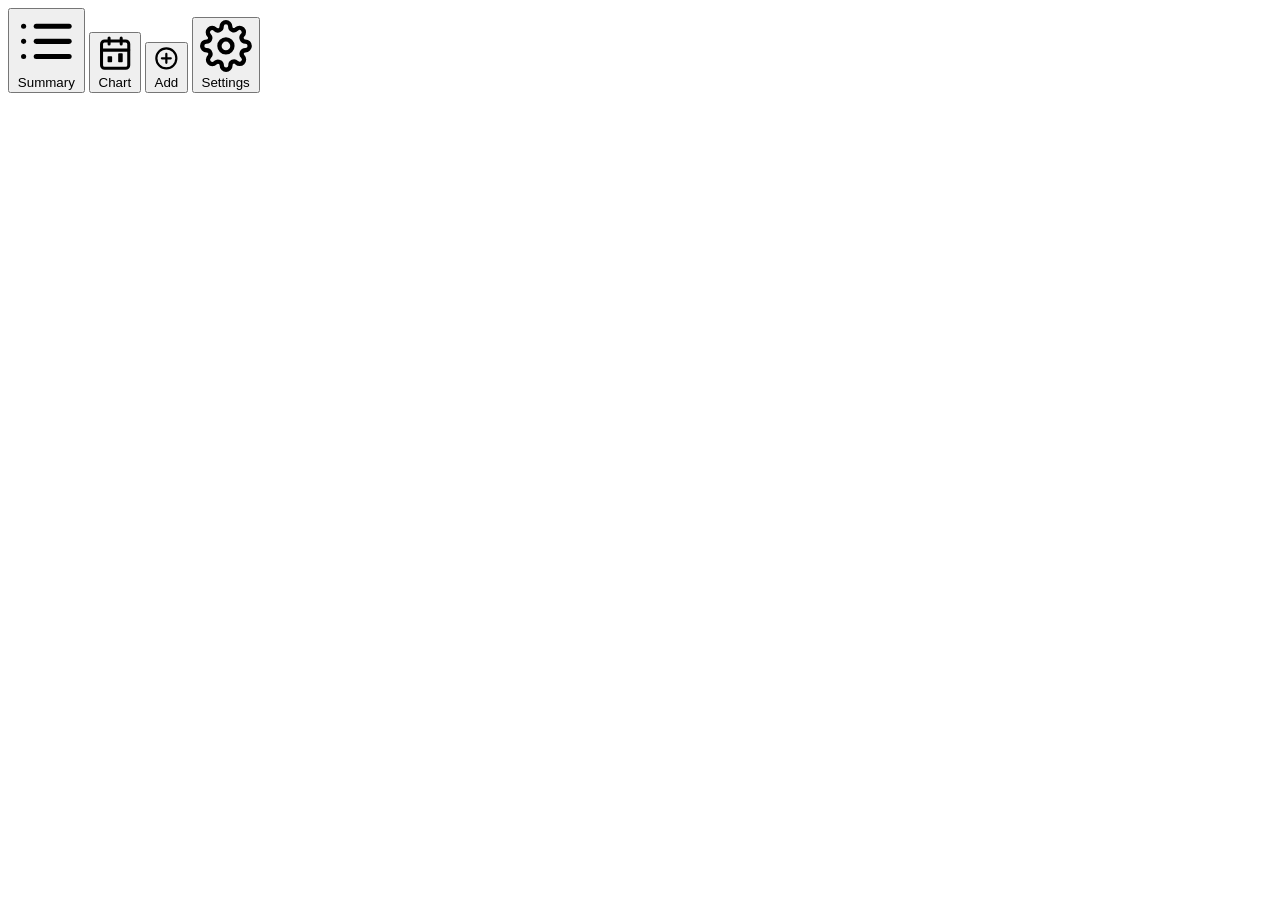
==== index.html @ 411b37f1 "Add files via upload" ====
<!DOCTYPE html>
<html lang="en">
<head>
  <meta charset="UTF-8" />
  <meta name="viewport" content="width=device-width, initial-scale=1.0, viewport-fit=cover" />
  <meta name="theme-color" content="#0f172a" />
  <meta name="apple-mobile-web-app-capable" content="yes" />
  <meta name="apple-mobile-web-app-status-bar-style" content="black-translucent" />
  <meta name="apple-mobile-web-app-title" content="Habits" />
  <title>Habit Tracker</title>
  <link rel="manifest" href="manifest.json" />
  <link rel="apple-touch-icon" href="../icons/habit.svg" />
  <link rel="preconnect" href="https://fonts.googleapis.com" />
  <link rel="preconnect" href="https://fonts.gstatic.com" crossorigin />
  <link href="https://fonts.googleapis.com/css2?family=Inter:wght@400;500;600;700&display=swap" rel="stylesheet" />
  <link rel="stylesheet" href="styles.css" />
</head>
<body>
  <div id="app" aria-live="polite"></div>

  <nav id="bottom-nav" aria-label="Main navigation">
    <button class="nav-btn active" data-view="summary" aria-label="Summary">
      <svg viewBox="0 0 24 24" fill="none" stroke="currentColor" stroke-width="2" stroke-linecap="round" stroke-linejoin="round">
        <line x1="8" y1="6" x2="21" y2="6"/>
        <line x1="8" y1="12" x2="21" y2="12"/>
        <line x1="8" y1="18" x2="21" y2="18"/>
        <line x1="3" y1="6" x2="3.01" y2="6"/>
        <line x1="3" y1="12" x2="3.01" y2="12"/>
        <line x1="3" y1="18" x2="3.01" y2="18"/>
      </svg>
      <span>Summary</span>
    </button>
    <button class="nav-btn" data-view="chart" aria-label="Chart">
      <svg viewBox="0 0 24 24" fill="none" stroke="currentColor" stroke-width="2" stroke-linecap="round" stroke-linejoin="round">
        <rect x="3" y="4" width="18" height="18" rx="2" ry="2"/>
        <line x1="16" y1="2" x2="16" y2="6"/>
        <line x1="8" y1="2" x2="8" y2="6"/>
        <line x1="3" y1="10" x2="21" y2="10"/>
        <rect x="7" y="14" width="3" height="4" rx="0.5" fill="currentColor" stroke="none"/>
        <rect x="14" y="12" width="3" height="6" rx="0.5" fill="currentColor" stroke="none"/>
      </svg>
      <span>Chart</span>
    </button>
    <button class="nav-btn" data-view="add" aria-label="Add Habit">
      <svg viewBox="0 0 24 24" fill="none" stroke="currentColor" stroke-width="2" stroke-linecap="round" stroke-linejoin="round">
        <circle cx="12" cy="12" r="9"/>
        <line x1="12" y1="8" x2="12" y2="16"/>
        <line x1="8" y1="12" x2="16" y2="12"/>
      </svg>
      <span>Add</span>
    </button>
    <button class="nav-btn" data-view="settings" aria-label="Settings">
      <svg viewBox="0 0 24 24" fill="none" stroke="currentColor" stroke-width="2" stroke-linecap="round" stroke-linejoin="round">
        <circle cx="12" cy="12" r="3"/>
        <path d="M19.4 15a1.65 1.65 0 0 0 .33 1.82l.06.06a2 2 0 0 1-2.83 2.83l-.06-.06a1.65 1.65 0 0 0-1.82-.33 1.65 1.65 0 0 0-1 1.51V21a2 2 0 0 1-4 0v-.09A1.65 1.65 0 0 0 9 19.4a1.65 1.65 0 0 0-1.82.33l-.06.06a2 2 0 0 1-2.83-2.83l.06-.06A1.65 1.65 0 0 0 4.68 15a1.65 1.65 0 0 0-1.51-1H3a2 2 0 0 1 0-4h.09A1.65 1.65 0 0 0 4.6 9a1.65 1.65 0 0 0-.33-1.82l-.06-.06a2 2 0 0 1 2.83-2.83l.06.06A1.65 1.65 0 0 0 9 4.68a1.65 1.65 0 0 0 1-1.51V3a2 2 0 0 1 4 0v.09a1.65 1.65 0 0 0 1 1.51 1.65 1.65 0 0 0 1.82-.33l.06-.06a2 2 0 0 1 2.83 2.83l-.06.06A1.65 1.65 0 0 0 19.4 9a1.65 1.65 0 0 0 1.51 1H21a2 2 0 0 1 0 4h-.09a1.65 1.65 0 0 0-1.51 1z"/>
      </svg>
      <span>Settings</span>
    </button>
  </nav>

  <div id="toast" role="status" aria-live="polite"></div>

  <script src="app.js" defer></script>
</body>
</html>
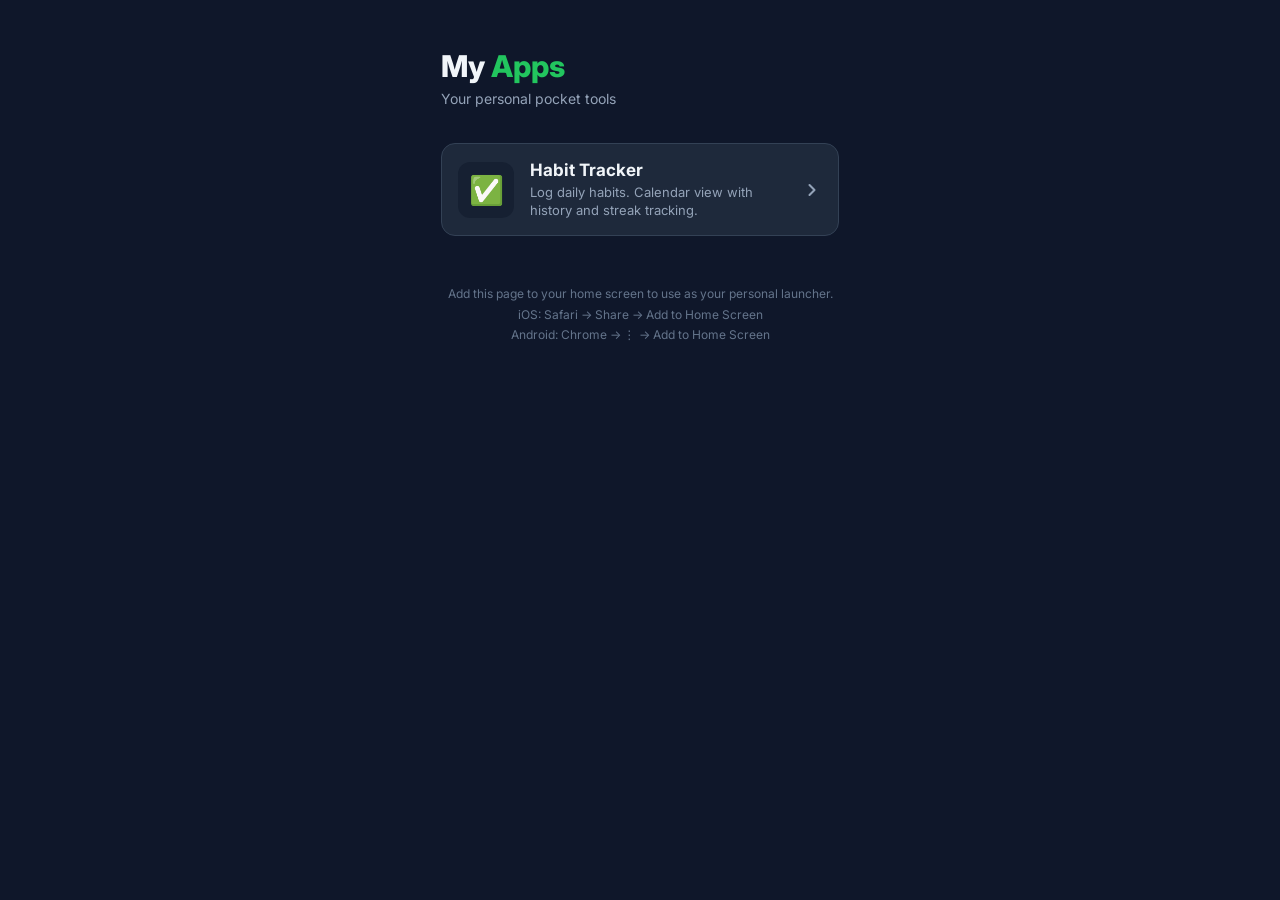
==== commit 69f4ae74: "Add files via upload" ====
--- a/index.html
+++ b/index.html
@@ -6,60 +6,67 @@
   <meta name="theme-color" content="#0f172a" />
   <meta name="apple-mobile-web-app-capable" content="yes" />
   <meta name="apple-mobile-web-app-status-bar-style" content="black-translucent" />
-  <meta name="apple-mobile-web-app-title" content="Habits" />
-  <title>Habit Tracker</title>
+  <meta name="apple-mobile-web-app-title" content="My Apps" />
+  <title>My Apps</title>
   <link rel="manifest" href="manifest.json" />
-  <link rel="apple-touch-icon" href="../icons/habit.svg" />
   <link rel="preconnect" href="https://fonts.googleapis.com" />
   <link rel="preconnect" href="https://fonts.gstatic.com" crossorigin />
-  <link href="https://fonts.googleapis.com/css2?family=Inter:wght@400;500;600;700&display=swap" rel="stylesheet" />
-  <link rel="stylesheet" href="styles.css" />
+  <link href="https://fonts.googleapis.com/css2?family=Inter:wght@400;500;600;700;800&display=swap" rel="stylesheet" />
+  <style>
+    *, *::before, *::after { box-sizing: border-box; margin: 0; padding: 0; }
+    html, body {
+      background: #0f172a; color: #f1f5f9;
+      font-family: 'Inter', system-ui, sans-serif;
+      -webkit-font-smoothing: antialiased; min-height: 100%;
+    }
+    .wrap { max-width: 430px; margin: 0 auto; padding: 48px 16px 64px; }
+    h1 { font-size: 30px; font-weight: 800; }
+    h1 span { color: #22c55e; }
+    .sub { font-size: 14px; color: #94a3b8; margin-top: 6px; margin-bottom: 36px; }
+    .app-card {
+      display: flex; align-items: center; gap: 16px;
+      background: #1e293b; border: 1px solid #334155;
+      border-radius: 14px; padding: 16px;
+      text-decoration: none; color: inherit;
+      -webkit-tap-highlight-color: transparent;
+      transition: border-color .15s, transform .1s;
+      margin-bottom: 12px;
+    }
+    .app-card:active { transform: scale(.98); border-color: #22c55e; }
+    .app-icon {
+      width: 56px; height: 56px; border-radius: 12px;
+      background: #162032; display: flex; align-items: center;
+      justify-content: center; font-size: 28px; flex-shrink: 0;
+    }
+    .app-info { flex: 1; min-width: 0; }
+    .app-name { font-size: 17px; font-weight: 700; }
+    .app-desc { font-size: 13px; color: #94a3b8; margin-top: 3px; line-height: 1.4; }
+    .arrow { color: #94a3b8; flex-shrink: 0; }
+    footer { margin-top: 48px; text-align: center; font-size: 12px; color: #64748b; line-height: 1.7; }
+  </style>
 </head>
 <body>
-  <div id="app" aria-live="polite"></div>
+  <div class="wrap">
+    <h1>My <span>Apps</span></h1>
+    <p class="sub">Your personal pocket tools</p>
 
-  <nav id="bottom-nav" aria-label="Main navigation">
-    <button class="nav-btn active" data-view="summary" aria-label="Summary">
-      <svg viewBox="0 0 24 24" fill="none" stroke="currentColor" stroke-width="2" stroke-linecap="round" stroke-linejoin="round">
-        <line x1="8" y1="6" x2="21" y2="6"/>
-        <line x1="8" y1="12" x2="21" y2="12"/>
-        <line x1="8" y1="18" x2="21" y2="18"/>
-        <line x1="3" y1="6" x2="3.01" y2="6"/>
-        <line x1="3" y1="12" x2="3.01" y2="12"/>
-        <line x1="3" y1="18" x2="3.01" y2="18"/>
-      </svg>
-      <span>Summary</span>
-    </button>
-    <button class="nav-btn" data-view="chart" aria-label="Chart">
-      <svg viewBox="0 0 24 24" fill="none" stroke="currentColor" stroke-width="2" stroke-linecap="round" stroke-linejoin="round">
-        <rect x="3" y="4" width="18" height="18" rx="2" ry="2"/>
-        <line x1="16" y1="2" x2="16" y2="6"/>
-        <line x1="8" y1="2" x2="8" y2="6"/>
-        <line x1="3" y1="10" x2="21" y2="10"/>
-        <rect x="7" y="14" width="3" height="4" rx="0.5" fill="currentColor" stroke="none"/>
-        <rect x="14" y="12" width="3" height="6" rx="0.5" fill="currentColor" stroke="none"/>
-      </svg>
-      <span>Chart</span>
-    </button>
-    <button class="nav-btn" data-view="add" aria-label="Add Habit">
-      <svg viewBox="0 0 24 24" fill="none" stroke="currentColor" stroke-width="2" stroke-linecap="round" stroke-linejoin="round">
-        <circle cx="12" cy="12" r="9"/>
-        <line x1="12" y1="8" x2="12" y2="16"/>
-        <line x1="8" y1="12" x2="16" y2="12"/>
-      </svg>
-      <span>Add</span>
-    </button>
-    <button class="nav-btn" data-view="settings" aria-label="Settings">
-      <svg viewBox="0 0 24 24" fill="none" stroke="currentColor" stroke-width="2" stroke-linecap="round" stroke-linejoin="round">
-        <circle cx="12" cy="12" r="3"/>
-        <path d="M19.4 15a1.65 1.65 0 0 0 .33 1.82l.06.06a2 2 0 0 1-2.83 2.83l-.06-.06a1.65 1.65 0 0 0-1.82-.33 1.65 1.65 0 0 0-1 1.51V21a2 2 0 0 1-4 0v-.09A1.65 1.65 0 0 0 9 19.4a1.65 1.65 0 0 0-1.82.33l-.06.06a2 2 0 0 1-2.83-2.83l.06-.06A1.65 1.65 0 0 0 4.68 15a1.65 1.65 0 0 0-1.51-1H3a2 2 0 0 1 0-4h.09A1.65 1.65 0 0 0 4.6 9a1.65 1.65 0 0 0-.33-1.82l-.06-.06a2 2 0 0 1 2.83-2.83l.06.06A1.65 1.65 0 0 0 9 4.68a1.65 1.65 0 0 0 1-1.51V3a2 2 0 0 1 4 0v.09a1.65 1.65 0 0 0 1 1.51 1.65 1.65 0 0 0 1.82-.33l.06-.06a2 2 0 0 1 2.83 2.83l-.06.06A1.65 1.65 0 0 0 19.4 9a1.65 1.65 0 0 0 1.51 1H21a2 2 0 0 1 0 4h-.09a1.65 1.65 0 0 0-1.51 1z"/>
-      </svg>
-      <span>Settings</span>
-    </button>
-  </nav>
+    <a class="app-card" href="./habit-tracker/">
+      <div class="app-icon">✅</div>
+      <div class="app-info">
+        <div class="app-name">Habit Tracker</div>
+        <div class="app-desc">Log daily habits. Calendar view with history and streak tracking.</div>
+      </div>
+      <svg class="arrow" width="20" height="20" fill="none" stroke="currentColor" stroke-width="2.5" stroke-linecap="round" stroke-linejoin="round" viewBox="0 0 24 24"><polyline points="9 18 15 12 9 6"/></svg>
+    </a>
 
-  <div id="toast" role="status" aria-live="polite"></div>
-
-  <script src="app.js" defer></script>
+    <footer>
+      Add this page to your home screen to use as your personal launcher.<br>
+      iOS: Safari → Share → Add to Home Screen<br>
+      Android: Chrome → ⋮ → Add to Home Screen
+    </footer>
+  </div>
+  <script>
+    if ('serviceWorker' in navigator) navigator.serviceWorker.register('./sw.js').catch(() => {});
+  </script>
 </body>
 </html>
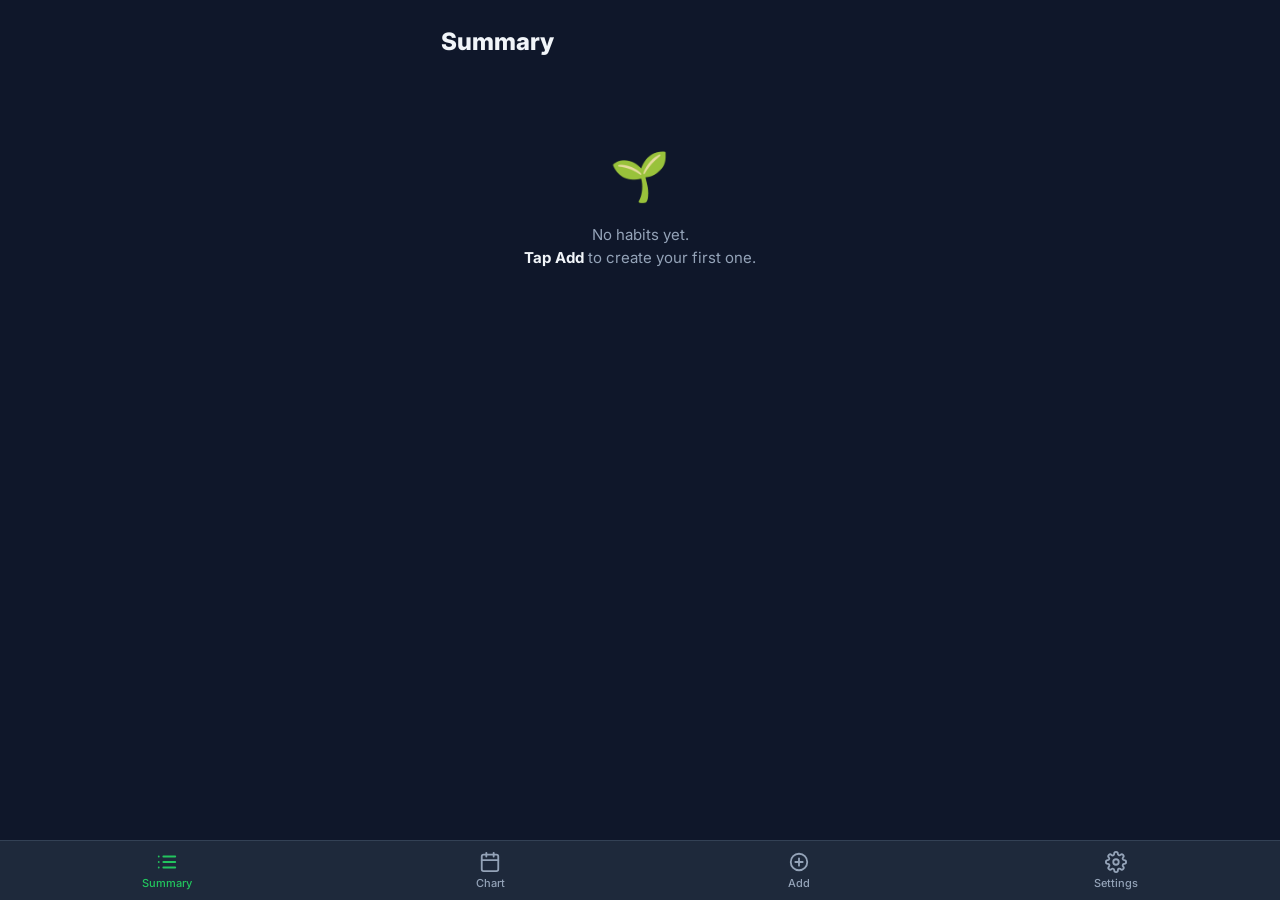
==== commit 257ee54e: "Add files via upload" ====
--- a/index.html
+++ b/index.html
@@ -6,67 +6,833 @@
   <meta name="theme-color" content="#0f172a" />
   <meta name="apple-mobile-web-app-capable" content="yes" />
   <meta name="apple-mobile-web-app-status-bar-style" content="black-translucent" />
-  <meta name="apple-mobile-web-app-title" content="My Apps" />
-  <title>My Apps</title>
+  <meta name="apple-mobile-web-app-title" content="Habits" />
+  <title>Habit Tracker</title>
   <link rel="manifest" href="manifest.json" />
   <link rel="preconnect" href="https://fonts.googleapis.com" />
   <link rel="preconnect" href="https://fonts.gstatic.com" crossorigin />
   <link href="https://fonts.googleapis.com/css2?family=Inter:wght@400;500;600;700;800&display=swap" rel="stylesheet" />
   <style>
+    /* ─── Reset ─── */
     *, *::before, *::after { box-sizing: border-box; margin: 0; padding: 0; }
+
+    /* ─── Tokens ─── */
+    :root {
+      --bg:        #0f172a;
+      --surface:   #1e293b;
+      --surface2:  #243044;
+      --border:    #334155;
+      --text:      #f1f5f9;
+      --muted:     #94a3b8;
+      --accent:    #22c55e;
+      --danger:    #ef4444;
+      --nav-h:     60px;
+      --r:         12px;
+    }
+
+    /* ─── Base ─── */
     html, body {
-      background: #0f172a; color: #f1f5f9;
+      background: var(--bg);
+      color: var(--text);
       font-family: 'Inter', system-ui, sans-serif;
-      -webkit-font-smoothing: antialiased; min-height: 100%;
-    }
-    .wrap { max-width: 430px; margin: 0 auto; padding: 48px 16px 64px; }
-    h1 { font-size: 30px; font-weight: 800; }
-    h1 span { color: #22c55e; }
-    .sub { font-size: 14px; color: #94a3b8; margin-top: 6px; margin-bottom: 36px; }
-    .app-card {
-      display: flex; align-items: center; gap: 16px;
-      background: #1e293b; border: 1px solid #334155;
-      border-radius: 14px; padding: 16px;
-      text-decoration: none; color: inherit;
+      font-size: 15px;
+      line-height: 1.5;
+      -webkit-font-smoothing: antialiased;
+      overscroll-behavior: none;
+      height: 100%;
+    }
+
+    /* ─── Layout ─── */
+    #app {
+      max-width: 430px;
+      margin: 0 auto;
+      padding: 24px 16px calc(var(--nav-h) + 24px);
+      min-height: 100vh;
+    }
+
+    /* ─── Bottom Nav ─── */
+    #nav {
+      position: fixed;
+      bottom: 0; left: 0; right: 0;
+      height: var(--nav-h);
+      background: var(--surface);
+      border-top: 1px solid var(--border);
+      display: flex;
+      justify-content: space-around;
+      align-items: center;
+      z-index: 100;
+      padding-bottom: env(safe-area-inset-bottom, 0px);
+    }
+    .nb {
+      display: flex; flex-direction: column; align-items: center;
+      gap: 3px; background: none; border: none;
+      color: var(--muted); cursor: pointer;
+      padding: 8px 16px; border-radius: 8px;
+      font-family: inherit; font-size: 11px; font-weight: 500;
       -webkit-tap-highlight-color: transparent;
-      transition: border-color .15s, transform .1s;
+      transition: color .15s;
+    }
+    .nb svg { width: 22px; height: 22px; }
+    .nb.active { color: var(--accent); }
+
+    /* ─── Page header ─── */
+    .ph { margin-bottom: 20px; }
+    .ph h1 { font-size: 24px; font-weight: 800; }
+    .ph p  { font-size: 13px; color: var(--muted); margin-top: 2px; }
+
+    /* ─── Cards ─── */
+    .card {
+      background: var(--surface);
+      border: 1px solid var(--border);
+      border-radius: var(--r);
+      padding: 16px;
       margin-bottom: 12px;
     }
-    .app-card:active { transform: scale(.98); border-color: #22c55e; }
-    .app-icon {
-      width: 56px; height: 56px; border-radius: 12px;
-      background: #162032; display: flex; align-items: center;
-      justify-content: center; font-size: 28px; flex-shrink: 0;
-    }
-    .app-info { flex: 1; min-width: 0; }
-    .app-name { font-size: 17px; font-weight: 700; }
-    .app-desc { font-size: 13px; color: #94a3b8; margin-top: 3px; line-height: 1.4; }
-    .arrow { color: #94a3b8; flex-shrink: 0; }
-    footer { margin-top: 48px; text-align: center; font-size: 12px; color: #64748b; line-height: 1.7; }
+
+    /* ─── Empty state ─── */
+    .empty { text-align: center; padding: 60px 16px; color: var(--muted); }
+    .empty .icon { font-size: 48px; margin-bottom: 12px; }
+    .empty p { font-size: 15px; }
+    .empty strong { color: var(--text); }
+
+    /* ─── Buttons ─── */
+    .btn-primary {
+      display: block; width: 100%;
+      background: var(--accent); color: #000;
+      font-size: 15px; font-weight: 700; font-family: inherit;
+      border: none; border-radius: 8px;
+      padding: 14px; cursor: pointer; text-align: center;
+      -webkit-tap-highlight-color: transparent;
+      margin-top: 12px;
+    }
+    .btn-primary:active { opacity: .8; }
+
+    .btn-secondary {
+      display: block; width: 100%;
+      background: transparent; color: var(--muted);
+      font-size: 15px; font-weight: 600; font-family: inherit;
+      border: 1px solid var(--border); border-radius: 8px;
+      padding: 13px; cursor: pointer; text-align: center;
+      -webkit-tap-highlight-color: transparent;
+      margin-top: 8px;
+    }
+    .btn-danger {
+      display: block; width: 100%;
+      background: transparent; color: var(--danger);
+      font-size: 15px; font-weight: 600; font-family: inherit;
+      border: 1px solid var(--danger); border-radius: 8px;
+      padding: 13px; cursor: pointer; text-align: center;
+      -webkit-tap-highlight-color: transparent;
+      margin-top: 24px;
+    }
+
+    /* ─── Form ─── */
+    .fg { margin-bottom: 16px; }
+    .fg label {
+      display: block; font-size: 12px; font-weight: 700;
+      color: var(--muted); text-transform: uppercase;
+      letter-spacing: .06em; margin-bottom: 6px;
+    }
+    .fg input[type="text"],
+    .fg input[type="time"] {
+      width: 100%; background: var(--surface);
+      border: 1px solid var(--border); border-radius: 8px;
+      color: var(--text); padding: 12px 14px;
+      font-size: 15px; font-family: inherit;
+      outline: none; -webkit-appearance: none;
+    }
+    .fg input:focus { border-color: var(--accent); }
+    .fg input::placeholder { color: var(--muted); }
+
+    /* Color swatches */
+    .swatches { display: flex; gap: 10px; flex-wrap: wrap; margin-top: 4px; }
+    .sw {
+      width: 34px; height: 34px; border-radius: 50%;
+      border: 3px solid transparent; cursor: pointer;
+      -webkit-tap-highlight-color: transparent;
+      transition: transform .1s;
+    }
+    .sw.on { border-color: #fff; transform: scale(1.15); }
+
+    /* ─── Summary view ─── */
+    .habit-header {
+      display: flex; align-items: center; gap: 10px;
+      margin-bottom: 12px;
+    }
+    .dot {
+      width: 10px; height: 10px; border-radius: 50%; flex-shrink: 0;
+    }
+    .habit-name { font-size: 16px; font-weight: 700; flex: 1; }
+    .habit-meta { font-size: 12px; color: var(--muted); margin-top: 1px; }
+    .edit-btn {
+      width: 34px; height: 34px; border-radius: 8px;
+      border: 1px solid var(--border); background: transparent;
+      color: var(--muted); cursor: pointer; display: flex;
+      align-items: center; justify-content: center;
+      -webkit-tap-highlight-color: transparent; flex-shrink: 0;
+    }
+    .edit-btn svg { width: 15px; height: 15px; }
+
+    /* Month rows in summary */
+    .month-rows { display: flex; flex-direction: column; gap: 2px; }
+    .mrow {
+      border-radius: 8px; cursor: pointer;
+      -webkit-tap-highlight-color: transparent;
+    }
+    .mrow-head {
+      display: flex; align-items: center; gap: 8px;
+      padding: 7px 8px; border-radius: 8px;
+    }
+    .mrow.open .mrow-head { border-radius: 8px 8px 0 0; background: var(--surface2); }
+    .mrow-label {
+      font-size: 12px; font-weight: 600; color: var(--muted);
+      width: 66px; flex-shrink: 0;
+    }
+    .mrow.cur .mrow-label { color: var(--text); }
+    .bar-wrap {
+      flex: 1; height: 6px; background: #1a2740;
+      border-radius: 3px; overflow: hidden;
+    }
+    .bar-fill { height: 100%; border-radius: 3px; }
+    .mrow-count {
+      font-size: 11px; font-weight: 600; color: var(--muted);
+      width: 32px; text-align: right; flex-shrink: 0;
+    }
+    .chevron {
+      width: 14px; height: 14px; color: var(--muted);
+      flex-shrink: 0; transition: transform .2s;
+    }
+    .mrow.open .chevron { transform: rotate(180deg); }
+    .mrow-body {
+      background: var(--surface2);
+      border-radius: 0 0 8px 8px;
+      padding: 8px;
+    }
+
+    /* ─── Calendar grid ─── */
+    .cal { display: grid; grid-template-columns: repeat(7, 1fr); gap: 4px; }
+    .cal-dow {
+      font-size: 10px; font-weight: 600; color: var(--muted);
+      text-align: center; padding-bottom: 2px;
+    }
+    .cal-day {
+      aspect-ratio: 1; border-radius: 5px;
+      background: #1a2740; border: 1px solid var(--border);
+      display: flex; align-items: center; justify-content: center;
+      font-size: 11px; font-weight: 500; color: var(--muted);
+      position: relative;
+    }
+    .cal-day.empty { background: transparent; border-color: transparent; }
+    .cal-day.logged { border-color: transparent; color: rgba(0,0,0,.75); font-weight: 700; }
+    .cal-day.today { box-shadow: 0 0 0 2px var(--text); }
+    .cal-day.future { opacity: .3; }
+
+    /* Interactive (chart view) */
+    .cal-day.tappable { cursor: pointer; -webkit-tap-highlight-color: transparent; }
+    .cal-day.tappable:active { opacity: .7; }
+
+    /* ─── Chart view ─── */
+    .habit-tabs {
+      display: flex; gap: 8px; overflow-x: auto;
+      scrollbar-width: none; margin-bottom: 16px;
+      padding-bottom: 2px;
+    }
+    .habit-tabs::-webkit-scrollbar { display: none; }
+    .htab {
+      padding: 6px 14px; border-radius: 20px;
+      border: 1.5px solid var(--border); background: transparent;
+      color: var(--muted); font-size: 13px; font-weight: 600;
+      font-family: inherit; white-space: nowrap; cursor: pointer;
+      -webkit-tap-highlight-color: transparent; flex-shrink: 0;
+    }
+    .htab.active { color: var(--text); border-color: var(--text); }
+
+    .month-nav {
+      display: flex; align-items: center; justify-content: space-between;
+      margin-bottom: 16px;
+    }
+    .month-nav span { font-size: 17px; font-weight: 700; }
+    .mnav-btn {
+      width: 36px; height: 36px; border-radius: 8px;
+      border: 1px solid var(--border); background: var(--surface);
+      color: var(--text); display: flex; align-items: center;
+      justify-content: center; cursor: pointer;
+      -webkit-tap-highlight-color: transparent;
+    }
+    .mnav-btn svg { width: 16px; height: 16px; }
+
+    .cal-header-row {
+      display: flex; align-items: center; gap: 10px; margin-bottom: 12px;
+    }
+    .cal-count {
+      font-size: 12px; font-weight: 600; color: var(--muted);
+      background: var(--surface2); border-radius: 20px;
+      padding: 2px 10px; margin-left: auto;
+    }
+
+    /* ─── Settings ─── */
+    .s-section { margin-bottom: 24px; }
+    .s-title {
+      font-size: 11px; font-weight: 700; color: var(--muted);
+      text-transform: uppercase; letter-spacing: .1em;
+      margin-bottom: 8px;
+    }
+    .s-row {
+      display: flex; align-items: center; justify-content: space-between;
+      background: var(--surface); border: 1px solid var(--border);
+      border-radius: var(--r); padding: 14px 16px; margin-bottom: 4px;
+    }
+    .s-row label { font-size: 15px; font-weight: 500; }
+    .s-row input[type="time"] {
+      background: transparent; border: none; color: var(--text);
+      font-size: 15px; font-family: inherit; outline: none;
+    }
+    .notif-badge {
+      font-size: 12px; font-weight: 600; padding: 3px 10px;
+      border-radius: 20px;
+    }
+    .notif-badge.ok  { background: rgba(34,197,94,.15); color: var(--accent); }
+    .notif-badge.no  { background: rgba(148,163,184,.1); color: var(--muted); }
+    .notif-badge.bad { background: rgba(239,68,68,.1);   color: var(--danger); }
+    .info {
+      background: var(--surface); border: 1px solid var(--border);
+      border-radius: var(--r); padding: 14px; font-size: 13px;
+      color: var(--muted); line-height: 1.6; margin-bottom: 4px;
+    }
+    .info strong { color: var(--text); }
+    .info ol, .info ul { padding-left: 16px; margin-top: 4px; }
+
+    /* ─── Toast ─── */
+    #toast {
+      position: fixed; bottom: calc(var(--nav-h) + 12px); left: 50%;
+      transform: translateX(-50%) translateY(10px);
+      background: var(--surface2); color: var(--text);
+      font-size: 14px; font-weight: 500; padding: 9px 20px;
+      border-radius: 20px; border: 1px solid var(--border);
+      opacity: 0; transition: opacity .2s, transform .2s;
+      pointer-events: none; white-space: nowrap; z-index: 200;
+    }
+    #toast.show { opacity: 1; transform: translateX(-50%) translateY(0); }
   </style>
 </head>
 <body>
-  <div class="wrap">
-    <h1>My <span>Apps</span></h1>
-    <p class="sub">Your personal pocket tools</p>
-
-    <a class="app-card" href="./habit-tracker/">
-      <div class="app-icon">✅</div>
-      <div class="app-info">
-        <div class="app-name">Habit Tracker</div>
-        <div class="app-desc">Log daily habits. Calendar view with history and streak tracking.</div>
+  <div id="app"></div>
+
+  <nav id="nav">
+    <button class="nb active" data-v="summary">
+      <svg fill="none" stroke="currentColor" stroke-width="2" stroke-linecap="round" stroke-linejoin="round" viewBox="0 0 24 24"><line x1="8" y1="6" x2="21" y2="6"/><line x1="8" y1="12" x2="21" y2="12"/><line x1="8" y1="18" x2="21" y2="18"/><circle cx="3" cy="6" r="1" fill="currentColor" stroke="none"/><circle cx="3" cy="12" r="1" fill="currentColor" stroke="none"/><circle cx="3" cy="18" r="1" fill="currentColor" stroke="none"/></svg>
+      Summary
+    </button>
+    <button class="nb" data-v="chart">
+      <svg fill="none" stroke="currentColor" stroke-width="2" stroke-linecap="round" stroke-linejoin="round" viewBox="0 0 24 24"><rect x="3" y="4" width="18" height="18" rx="2"/><line x1="16" y1="2" x2="16" y2="6"/><line x1="8" y1="2" x2="8" y2="6"/><line x1="3" y1="10" x2="21" y2="10"/></svg>
+      Chart
+    </button>
+    <button class="nb" data-v="add">
+      <svg fill="none" stroke="currentColor" stroke-width="2" stroke-linecap="round" stroke-linejoin="round" viewBox="0 0 24 24"><circle cx="12" cy="12" r="9"/><line x1="12" y1="8" x2="12" y2="16"/><line x1="8" y1="12" x2="16" y2="12"/></svg>
+      Add
+    </button>
+    <button class="nb" data-v="settings">
+      <svg fill="none" stroke="currentColor" stroke-width="2" stroke-linecap="round" stroke-linejoin="round" viewBox="0 0 24 24"><circle cx="12" cy="12" r="3"/><path d="M19.4 15a1.65 1.65 0 0 0 .33 1.82l.06.06a2 2 0 0 1-2.83 2.83l-.06-.06a1.65 1.65 0 0 0-1.82-.33 1.65 1.65 0 0 0-1 1.51V21a2 2 0 0 1-4 0v-.09A1.65 1.65 0 0 0 9 19.4a1.65 1.65 0 0 0-1.82.33l-.06.06a2 2 0 0 1-2.83-2.83l.06-.06A1.65 1.65 0 0 0 4.68 15a1.65 1.65 0 0 0-1.51-1H3a2 2 0 0 1 0-4h.09A1.65 1.65 0 0 0 4.6 9a1.65 1.65 0 0 0-.33-1.82l-.06-.06a2 2 0 0 1 2.83-2.83l.06.06A1.65 1.65 0 0 0 9 4.68a1.65 1.65 0 0 0 1-1.51V3a2 2 0 0 1 4 0v.09a1.65 1.65 0 0 0 1 1.51 1.65 1.65 0 0 0 1.82-.33l.06-.06a2 2 0 0 1 2.83 2.83l-.06.06A1.65 1.65 0 0 0 19.4 9a1.65 1.65 0 0 0 1.51 1H21a2 2 0 0 1 0 4h-.09a1.65 1.65 0 0 0-1.51 1z"/></svg>
+      Settings
+    </button>
+  </nav>
+
+  <div id="toast"></div>
+
+  <script>
+  // ── Data ──────────────────────────────────────────────────────
+  const KEY = 'ht-data';
+
+  function load() {
+    try {
+      const d = JSON.parse(localStorage.getItem(KEY) || 'null');
+      if (!d) return fresh();
+      return { habits: d.habits || [], logs: d.logs || {}, settings: Object.assign({ remindAt: '20:00' }, d.settings || {}) };
+    } catch { return fresh(); }
+  }
+  function fresh() { return { habits: [], logs: {}, settings: { remindAt: '20:00' } }; }
+  function save(d) { localStorage.setItem(KEY, JSON.stringify(d)); }
+
+  function ymd(date) {
+    return date.getFullYear() + '-' +
+      String(date.getMonth() + 1).padStart(2, '0') + '-' +
+      String(date.getDate()).padStart(2, '0');
+  }
+  function today() { return ymd(new Date()); }
+  function daysIn(y, m) { return new Date(y, m + 1, 0).getDate(); }
+  function uid() { return Math.random().toString(36).slice(2, 10); }
+  function esc(s) {
+    return String(s).replace(/&/g,'&amp;').replace(/</g,'&lt;')
+      .replace(/>/g,'&gt;').replace(/"/g,'&quot;');
+  }
+  function monthLabel(y, m) {
+    return new Date(y, m, 1).toLocaleDateString('en-US', { month: 'long', year: 'numeric' });
+  }
+  function monthShort(y, m) {
+    return new Date(y, m, 1).toLocaleDateString('en-US', { month: 'short', year: 'numeric' });
+  }
+
+  // ── State ─────────────────────────────────────────────────────
+  let view = 'summary';
+  let editId = null;
+  let chartHabit = null;
+  let chartY = new Date().getFullYear();
+  let chartM = new Date().getMonth();
+  const openMonths = new Set(); // "habitId|y|m"
+
+  // ── Router ────────────────────────────────────────────────────
+  function go(v, opts) {
+    view = v;
+    if (opts && opts.editId !== undefined) editId = opts.editId;
+    document.querySelectorAll('.nb').forEach(b => b.classList.toggle('active', b.dataset.v === v));
+    render();
+  }
+
+  function render() {
+    const app = document.getElementById('app');
+    if (view === 'summary')  app.innerHTML = renderSummary();
+    if (view === 'chart')    app.innerHTML = renderChart();
+    if (view === 'add')      app.innerHTML = renderAdd();
+    if (view === 'settings') app.innerHTML = renderSettings();
+    bindEvents();
+  }
+
+  // ── Calendar builder ─────────────────────────────────────────
+  const DAYS = ['S','M','T','W','T','F','S'];
+
+  function buildCal(habitId, color, y, m, logs, tappable) {
+    const todayStr = today();
+    const now = new Date();
+    const total = daysIn(y, m);
+    const firstDow = new Date(y, m, 1).getDay();
+
+    let html = DAYS.map(d => `<div class="cal-dow">${d}</div>`).join('');
+
+    // leading blanks
+    for (let i = 0; i < firstDow; i++) html += `<div class="cal-day empty"></div>`;
+
+    for (let d = 1; d <= total; d++) {
+      const k = y + '-' + String(m+1).padStart(2,'0') + '-' + String(d).padStart(2,'0');
+      const logged  = !!(logs[k] && logs[k][habitId]);
+      const isToday = k === todayStr;
+      const isFuture = new Date(y, m, d) > now;
+
+      let cls = 'cal-day';
+      if (logged)   cls += ' logged';
+      if (isToday)  cls += ' today';
+      if (isFuture) cls += ' future';
+      if (tappable) cls += ' tappable';
+
+      const bg = logged ? `background:${color}` : '';
+      const da = tappable ? `data-date="${k}" data-habit="${habitId}"` : '';
+
+      html += `<div class="${cls}" style="${bg}" ${da}>${d}</div>`;
+    }
+
+    return `<div class="cal">${html}</div>`;
+  }
+
+  // Count logged days in a month (up to today for current month)
+  function countLogged(habitId, y, m, logs) {
+    const now = new Date();
+    const isCurrent = y === now.getFullYear() && m === now.getMonth();
+    const upto = isCurrent ? now.getDate() : daysIn(y, m);
+    let n = 0;
+    for (let d = 1; d <= upto; d++) {
+      const k = y + '-' + String(m+1).padStart(2,'0') + '-' + String(d).padStart(2,'0');
+      if (logs[k] && logs[k][habitId]) n++;
+    }
+    return { logged: n, total: upto };
+  }
+
+  // All months from habit creation to now
+  function monthsFor(habit) {
+    const now = new Date();
+    const ey = now.getFullYear(), em = now.getMonth();
+    let sy = ey, sm = em;
+    if (habit.createdAt) {
+      const parts = habit.createdAt.split('-');
+      sy = parseInt(parts[0]); sm = parseInt(parts[1]) - 1;
+    }
+    const list = [];
+    let y = sy, m = sm;
+    while (y < ey || (y === ey && m <= em)) {
+      list.push({ y, m });
+      m++; if (m > 11) { m = 0; y++; }
+    }
+    return list;
+  }
+
+  function streak(habitId, logs) {
+    let n = 0;
+    const now = new Date();
+    for (let i = 0; i < 365; i++) {
+      const d = new Date(now); d.setDate(now.getDate() - i);
+      const k = ymd(d);
+      if (logs[k] && logs[k][habitId]) n++;
+      else if (i > 0) break;
+    }
+    return n;
+  }
+
+  // ── Summary view ──────────────────────────────────────────────
+  function renderSummary() {
+    const d = load();
+    if (!d.habits.length) return `
+      <div class="ph"><h1>Summary</h1></div>
+      <div class="empty">
+        <div class="icon">🌱</div>
+        <p>No habits yet.<br><strong>Tap Add</strong> to create your first one.</p>
+      </div>`;
+
+    const EDIT_SVG = `<svg fill="none" stroke="currentColor" stroke-width="2" stroke-linecap="round" stroke-linejoin="round" viewBox="0 0 24 24"><path d="M11 4H4a2 2 0 0 0-2 2v14a2 2 0 0 0 2 2h14a2 2 0 0 0 2-2v-7"/><path d="M18.5 2.5a2.121 2.121 0 0 1 3 3L12 15l-4 1 1-4 9.5-9.5z"/></svg>`;
+    const CHV = `<svg class="chevron" fill="none" stroke="currentColor" stroke-width="2.5" stroke-linecap="round" stroke-linejoin="round" viewBox="0 0 24 24"><polyline points="6 9 12 15 18 9"/></svg>`;
+
+    const blocks = d.habits.map(h => {
+      const s = streak(h.id, d.logs);
+      const months = monthsFor(h);
+
+      // total ever logged
+      let totalLogged = 0;
+      Object.values(d.logs).forEach(dl => { if (dl[h.id]) totalLogged++; });
+
+      const rows = [...months].reverse().map(({ y, m }) => {
+        const mk = `${h.id}|${y}|${m}`;
+        const isOpen = openMonths.has(mk);
+        const isCur = y === new Date().getFullYear() && m === new Date().getMonth();
+        const { logged, total } = countLogged(h.id, y, m, d.logs);
+        const pct = total > 0 ? Math.round(logged / total * 100) : 0;
+
+        const body = isOpen ? `<div class="mrow-body">${buildCal(h.id, h.color, y, m, d.logs, false)}</div>` : '';
+
+        return `
+          <div class="mrow ${isOpen ? 'open' : ''} ${isCur ? 'cur' : ''}" data-mk="${mk}">
+            <div class="mrow-head">
+              <span class="mrow-label">${monthShort(y, m)}</span>
+              <div class="bar-wrap"><div class="bar-fill" style="width:${pct}%;background:${h.color}"></div></div>
+              <span class="mrow-count">${logged}/${total}</span>
+              ${CHV}
+            </div>
+            ${body}
+          </div>`;
+      }).join('');
+
+      return `
+        <div class="card">
+          <div class="habit-header">
+            <div class="dot" style="background:${h.color}"></div>
+            <div style="flex:1;min-width:0">
+              <div class="habit-name">${esc(h.name)}</div>
+              <div class="habit-meta">${s > 0 ? s + ' day streak' : 'No streak'} &middot; ${totalLogged} days total</div>
+            </div>
+            <button class="edit-btn" data-edit="${h.id}">${EDIT_SVG}</button>
+          </div>
+          <div class="month-rows">${rows}</div>
+        </div>`;
+    }).join('');
+
+    return `<div class="ph"><h1>Summary</h1><p>Tap any month to expand</p></div>${blocks}`;
+  }
+
+  // ── Chart view ────────────────────────────────────────────────
+  function renderChart() {
+    const d = load();
+    if (!d.habits.length) return `
+      <div class="ph"><h1>Chart</h1></div>
+      <div class="empty"><div class="icon">📅</div><p>Add a habit first.</p></div>`;
+
+    if (!chartHabit || !d.habits.find(h => h.id === chartHabit)) {
+      chartHabit = d.habits[0].id;
+    }
+    const h = d.habits.find(h => h.id === chartHabit);
+
+    const tabs = d.habits.map(hh => `
+      <button class="htab ${hh.id === chartHabit ? 'active' : ''}" data-tab="${hh.id}"
+        style="${hh.id === chartHabit ? 'border-color:'+hh.color+';color:'+hh.color : ''}">
+        ${esc(hh.name)}
+      </button>`).join('');
+
+    const { logged, total } = countLogged(h.id, chartY, chartM, d.logs);
+    const cal = buildCal(h.id, h.color, chartY, chartM, d.logs, true);
+
+    return `
+      <div class="ph"><h1>Chart</h1><p>Tap any day to log or remove it</p></div>
+      <div class="habit-tabs">${tabs}</div>
+      <div class="month-nav">
+        <button class="mnav-btn" id="prev-m">
+          <svg fill="none" stroke="currentColor" stroke-width="2.5" stroke-linecap="round" stroke-linejoin="round" viewBox="0 0 24 24"><polyline points="15 18 9 12 15 6"/></svg>
+        </button>
+        <span>${monthLabel(chartY, chartM)}</span>
+        <button class="mnav-btn" id="next-m">
+          <svg fill="none" stroke="currentColor" stroke-width="2.5" stroke-linecap="round" stroke-linejoin="round" viewBox="0 0 24 24"><polyline points="9 18 15 12 9 6"/></svg>
+        </button>
       </div>
-      <svg class="arrow" width="20" height="20" fill="none" stroke="currentColor" stroke-width="2.5" stroke-linecap="round" stroke-linejoin="round" viewBox="0 0 24 24"><polyline points="9 18 15 12 9 6"/></svg>
-    </a>
-
-    <footer>
-      Add this page to your home screen to use as your personal launcher.<br>
-      iOS: Safari → Share → Add to Home Screen<br>
-      Android: Chrome → ⋮ → Add to Home Screen
-    </footer>
-  </div>
-  <script>
-    if ('serviceWorker' in navigator) navigator.serviceWorker.register('./sw.js').catch(() => {});
+      <div class="card">
+        <div class="cal-header-row">
+          <div class="dot" style="background:${h.color}"></div>
+          <span style="font-weight:700">${esc(h.name)}</span>
+          <span class="cal-count">${logged}/${total}</span>
+        </div>
+        ${cal}
+      </div>`;
+  }
+
+  // ── Add / Edit view ───────────────────────────────────────────
+  const COLORS = ['#22c55e','#3b82f6','#f59e0b','#ef4444','#a855f7','#ec4899','#06b6d4','#f97316'];
+
+  function renderAdd() {
+    const d = load();
+    const h = editId ? d.habits.find(x => x.id === editId) : null;
+    const name   = h ? h.name : '';
+    const color  = h ? h.color : '#22c55e';
+    const remind = h ? (h.remindAt || d.settings.remindAt) : d.settings.remindAt;
+
+    const swatches = COLORS.map(c =>
+      `<div class="sw ${c === color ? 'on' : ''}" style="background:${c}" data-c="${c}"></div>`
+    ).join('');
+
+    return `
+      <div class="ph"><h1>${h ? 'Edit Habit' : 'New Habit'}</h1></div>
+      <form id="hform">
+        <input type="hidden" id="hid" value="${h ? h.id : ''}">
+        <input type="hidden" id="hcolor" value="${color}">
+        <div class="fg">
+          <label>Habit name</label>
+          <input type="text" id="hname" placeholder="e.g. Worked out" value="${esc(name)}" maxlength="40" autocomplete="off" required>
+        </div>
+        <div class="fg">
+          <label>Color</label>
+          <div class="swatches" id="swatches">${swatches}</div>
+        </div>
+        <div class="fg">
+          <label>Daily reminder time</label>
+          <input type="time" id="hremind" value="${remind}">
+        </div>
+        <button type="submit" class="btn-primary">${h ? 'Save changes' : 'Add habit'}</button>
+        <button type="button" class="btn-secondary" id="cancel-btn">Cancel</button>
+        ${h ? `<button type="button" class="btn-danger" id="del-btn" data-id="${h.id}">Delete habit</button>` : ''}
+      </form>`;
+  }
+
+  // ── Settings view ─────────────────────────────────────────────
+  function renderSettings() {
+    const d = load();
+    const perm = ('Notification' in window) ? Notification.permission : 'denied';
+    const isIOS = /iphone|ipad|ipod/i.test(navigator.userAgent);
+    const isStandalone = navigator.standalone || matchMedia('(display-mode:standalone)').matches;
+
+    const badge = perm === 'granted'
+      ? `<span class="notif-badge ok">Enabled</span>`
+      : perm === 'denied'
+        ? `<span class="notif-badge bad">Blocked</span>`
+        : `<span class="notif-badge no">Off</span>`;
+
+    const installSteps = isIOS
+      ? `<ol><li>Open in <strong>Safari</strong></li><li>Tap the <strong>Share</strong> icon</li><li>Tap <strong>Add to Home Screen</strong></li></ol>`
+      : `<ol><li>Open in <strong>Chrome</strong></li><li>Tap <strong>⋮</strong></li><li>Tap <strong>Add to Home Screen</strong></li></ol>`;
+
+    return `
+      <div class="ph"><h1>Settings</h1></div>
+
+      <div class="s-section">
+        <div class="s-title">Reminders</div>
+        <div class="s-row">
+          <label>Reminder time</label>
+          <input type="time" id="remind-time" value="${d.settings.remindAt}">
+        </div>
+        <div class="s-row">
+          <label>Notifications</label>
+          ${badge}
+        </div>
+        ${perm !== 'granted' && perm !== 'denied'
+          ? `<button class="btn-primary" id="enable-notif">Enable notifications</button>`
+          : ''}
+        ${perm === 'denied'
+          ? `<div class="info" style="margin-top:8px">Notifications are blocked. Go to your phone settings → browser → allow notifications for this site.</div>`
+          : ''}
+        <div class="info" style="margin-top:8px">
+          <strong>Note:</strong> Reminders fire while the app is open. Install on your home screen for the best experience.
+        </div>
+      </div>
+
+      <div class="s-section">
+        <div class="s-title">Install</div>
+        <div class="info">${isStandalone ? '<strong>✓ Already installed on your home screen.</strong>' : installSteps}</div>
+      </div>
+
+      <div class="s-section">
+        <div class="s-title">Data</div>
+        <div class="s-row"><label>Habits</label><span>${d.habits.length}</span></div>
+        <button class="btn-danger" id="clear-btn">Clear all data</button>
+      </div>`;
+  }
+
+  // ── Event binding (called after every render) ──────────────────
+  function bindEvents() {
+    // Nav buttons
+    document.querySelectorAll('.nb').forEach(b => {
+      b.onclick = () => go(b.dataset.v);
+    });
+
+    if (view === 'summary') bindSummary();
+    if (view === 'chart')   bindChart();
+    if (view === 'add')     bindAdd();
+    if (view === 'settings') bindSettings();
+  }
+
+  function bindSummary() {
+    // Edit buttons
+    document.querySelectorAll('[data-edit]').forEach(btn => {
+      btn.onclick = e => { e.stopPropagation(); go('add', { editId: btn.dataset.edit }); };
+    });
+    // Month toggle
+    document.querySelectorAll('.mrow').forEach(row => {
+      row.onclick = () => {
+        const mk = row.dataset.mk;
+        if (openMonths.has(mk)) openMonths.delete(mk);
+        else openMonths.add(mk);
+        render();
+      };
+    });
+  }
+
+  function bindChart() {
+    // Habit tabs
+    document.querySelectorAll('.htab').forEach(btn => {
+      btn.onclick = () => { chartHabit = btn.dataset.tab; render(); };
+    });
+    // Month nav
+    const prev = document.getElementById('prev-m');
+    const next = document.getElementById('next-m');
+    if (prev) prev.onclick = () => {
+      chartM--; if (chartM < 0) { chartM = 11; chartY--; } render();
+    };
+    if (next) next.onclick = () => {
+      chartM++; if (chartM > 11) { chartM = 0; chartY++; } render();
+    };
+    // Tap day
+    document.querySelectorAll('.cal-day.tappable').forEach(cell => {
+      cell.onclick = () => {
+        const d = load();
+        const date = cell.dataset.date;
+        const hid  = cell.dataset.habit;
+        if (!d.logs[date]) d.logs[date] = {};
+        const was = !!d.logs[date][hid];
+        d.logs[date][hid] = !was;
+        save(d);
+        render();
+        toast(was ? 'Removed' : 'Logged ✓');
+      };
+    });
+  }
+
+  function bindAdd() {
+    // Color swatches
+    document.querySelectorAll('.sw').forEach(sw => {
+      sw.onclick = () => {
+        document.querySelectorAll('.sw').forEach(s => s.classList.remove('on'));
+        sw.classList.add('on');
+        document.getElementById('hcolor').value = sw.dataset.c;
+      };
+    });
+    // Cancel
+    const cancel = document.getElementById('cancel-btn');
+    if (cancel) cancel.onclick = () => go('summary');
+    // Delete
+    const del = document.getElementById('del-btn');
+    if (del) del.onclick = () => {
+      if (!confirm('Delete this habit? All logs will be removed.')) return;
+      const d = load();
+      const id = del.dataset.id;
+      d.habits = d.habits.filter(h => h.id !== id);
+      Object.keys(d.logs).forEach(k => { delete d.logs[k][id]; });
+      save(d);
+      editId = null;
+      go('summary');
+      toast('Habit deleted');
+    };
+    // Submit
+    const form = document.getElementById('hform');
+    if (form) form.onsubmit = e => {
+      e.preventDefault();
+      const name   = document.getElementById('hname').value.trim();
+      const color  = document.getElementById('hcolor').value;
+      const remind = document.getElementById('hremind').value;
+      const hid    = document.getElementById('hid').value;
+      if (!name) return;
+      const d = load();
+      if (hid) {
+        const h = d.habits.find(x => x.id === hid);
+        if (h) { h.name = name; h.color = color; h.remindAt = remind; }
+      } else {
+        d.habits.push({ id: uid(), name, color, remindAt: remind, createdAt: today() });
+      }
+      save(d);
+      editId = null;
+      go('summary');
+      toast(hid ? 'Updated!' : 'Habit added!');
+    };
+  }
+
+  function bindSettings() {
+    const rt = document.getElementById('remind-time');
+    if (rt) rt.onchange = () => {
+      const d = load(); d.settings.remindAt = rt.value; save(d);
+      scheduleNotif(); toast('Saved');
+    };
+    const en = document.getElementById('enable-notif');
+    if (en) en.onclick = async () => {
+      const p = await Notification.requestPermission();
+      const d = load(); d.settings.notifEnabled = p === 'granted'; save(d);
+      if (p === 'granted') { scheduleNotif(); toast('Notifications on!'); }
+      else toast('Permission denied');
+      render();
+    };
+    const cl = document.getElementById('clear-btn');
+    if (cl) cl.onclick = () => {
+      if (!confirm('Delete ALL habits and logs?')) return;
+      localStorage.removeItem(KEY);
+      go('summary'); toast('Cleared');
+    };
+  }
+
+  // ── Toast ─────────────────────────────────────────────────────
+  let toastT;
+  function toast(msg) {
+    const el = document.getElementById('toast');
+    el.textContent = msg; el.classList.add('show');
+    clearTimeout(toastT);
+    toastT = setTimeout(() => el.classList.remove('show'), 2000);
+  }
+
+  // ── Notifications ─────────────────────────────────────────────
+  let notifTimer;
+  function scheduleNotif() {
+    if (!('Notification' in window) || Notification.permission !== 'granted') return;
+    clearTimeout(notifTimer);
+    const d = load();
+    const [h, mn] = (d.settings.remindAt || '20:00').split(':').map(Number);
+    const now = new Date();
+    const fire = new Date(); fire.setHours(h, mn, 0, 0);
+    if (fire <= now) fire.setDate(fire.getDate() + 1);
+    notifTimer = setTimeout(async () => {
+      const reg = await navigator.serviceWorker.ready;
+      reg.showNotification('Habit Tracker', {
+        body: "Time to log your habits for today!",
+        tag: 'ht-remind', renotify: true
+      });
+      scheduleNotif();
+    }, fire - now);
+  }
+
+  // ── Service Worker ────────────────────────────────────────────
+  if ('serviceWorker' in navigator) {
+    navigator.serviceWorker.register('./sw.js').catch(() => {});
+  }
+
+  // ── Boot ──────────────────────────────────────────────────────
+  scheduleNotif();
+  go('summary');
   </script>
 </body>
 </html>
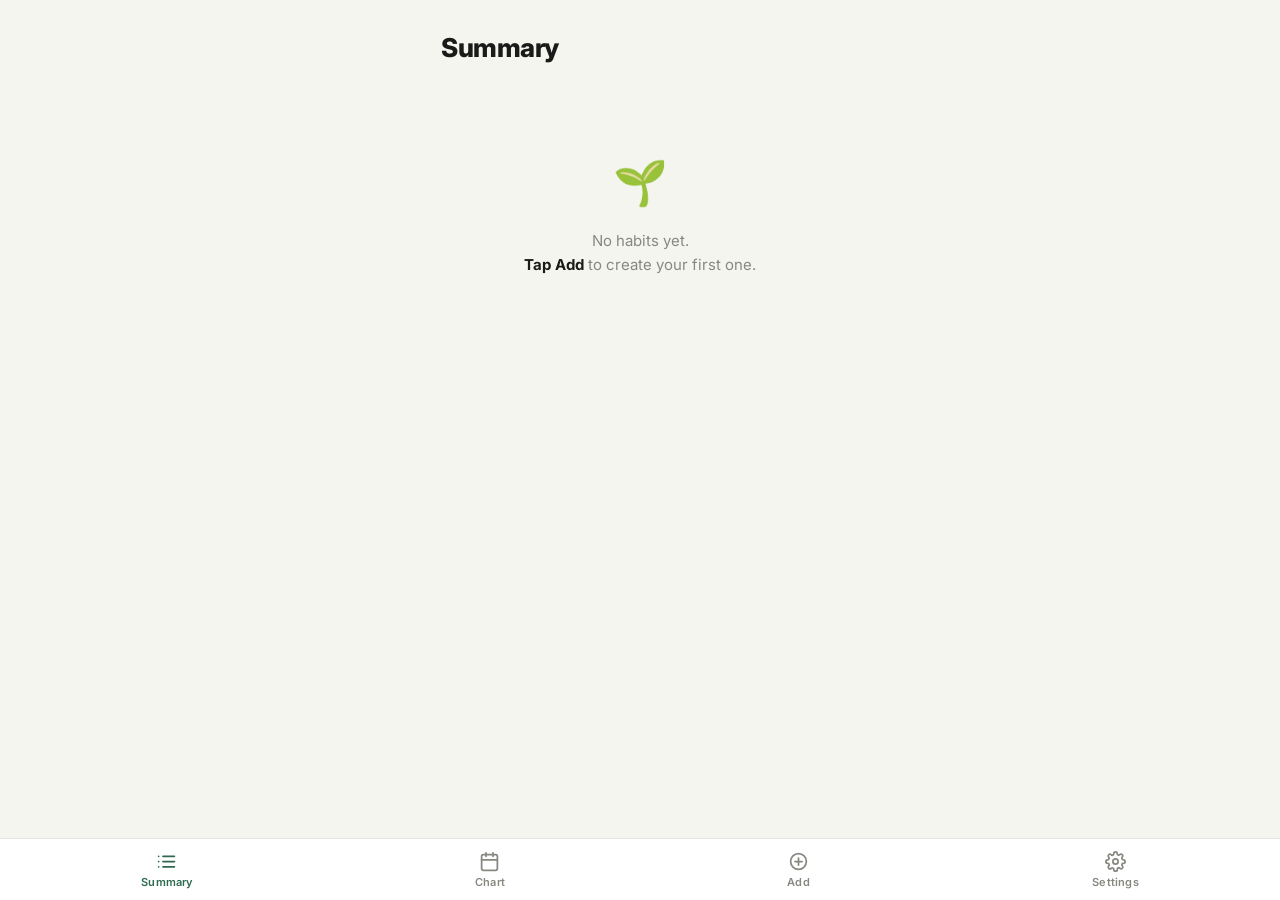
==== commit 1ddadcb0: "Add files via upload" ====
--- a/index.html
+++ b/index.html
@@ -3,9 +3,9 @@
 <head>
   <meta charset="UTF-8" />
   <meta name="viewport" content="width=device-width, initial-scale=1.0, viewport-fit=cover" />
-  <meta name="theme-color" content="#0f172a" />
+  <meta name="theme-color" content="#ffffff" />
   <meta name="apple-mobile-web-app-capable" content="yes" />
-  <meta name="apple-mobile-web-app-status-bar-style" content="black-translucent" />
+  <meta name="apple-mobile-web-app-status-bar-style" content="default" />
   <meta name="apple-mobile-web-app-title" content="Habits" />
   <title>Habit Tracker</title>
   <link rel="manifest" href="manifest.json" />
@@ -13,24 +13,22 @@
   <link rel="preconnect" href="https://fonts.gstatic.com" crossorigin />
   <link href="https://fonts.googleapis.com/css2?family=Inter:wght@400;500;600;700;800&display=swap" rel="stylesheet" />
   <style>
-    /* ─── Reset ─── */
     *, *::before, *::after { box-sizing: border-box; margin: 0; padding: 0; }
 
-    /* ─── Tokens ─── */
     :root {
-      --bg:        #0f172a;
-      --surface:   #1e293b;
-      --surface2:  #243044;
-      --border:    #334155;
-      --text:      #f1f5f9;
-      --muted:     #94a3b8;
-      --accent:    #22c55e;
-      --danger:    #ef4444;
-      --nav-h:     60px;
-      --r:         12px;
-    }
-
-    /* ─── Base ─── */
+      --bg:       #f5f5f0;
+      --surface:  #ffffff;
+      --border:   #e5e5e0;
+      --border2:  #d0d0c8;
+      --text:     #1a1a18;
+      --muted:    #888880;
+      --accent:   #2d6a4f;
+      --accent-l: #e8f4ef;
+      --danger:   #c0392b;
+      --nav-h:    62px;
+      --r:        12px;
+    }
+
     html, body {
       background: var(--bg);
       color: var(--text);
@@ -42,15 +40,15 @@
       height: 100%;
     }
 
-    /* ─── Layout ─── */
+    /* ── Layout ── */
     #app {
       max-width: 430px;
       margin: 0 auto;
-      padding: 24px 16px calc(var(--nav-h) + 24px);
+      padding: 28px 16px calc(var(--nav-h) + 24px);
       min-height: 100vh;
     }
 
-    /* ─── Bottom Nav ─── */
+    /* ── Nav ── */
     #nav {
       position: fixed;
       bottom: 0; left: 0; right: 0;
@@ -68,19 +66,20 @@
       gap: 3px; background: none; border: none;
       color: var(--muted); cursor: pointer;
       padding: 8px 16px; border-radius: 8px;
-      font-family: inherit; font-size: 11px; font-weight: 500;
+      font-family: inherit; font-size: 11px; font-weight: 600;
+      letter-spacing: .02em;
       -webkit-tap-highlight-color: transparent;
       transition: color .15s;
     }
-    .nb svg { width: 22px; height: 22px; }
+    .nb svg { width: 21px; height: 21px; }
     .nb.active { color: var(--accent); }
 
-    /* ─── Page header ─── */
-    .ph { margin-bottom: 20px; }
-    .ph h1 { font-size: 24px; font-weight: 800; }
-    .ph p  { font-size: 13px; color: var(--muted); margin-top: 2px; }
-
-    /* ─── Cards ─── */
+    /* ── Page header ── */
+    .ph { margin-bottom: 22px; }
+    .ph h1 { font-size: 26px; font-weight: 800; letter-spacing: -.5px; color: var(--text); }
+    .ph p  { font-size: 13px; color: var(--muted); margin-top: 3px; }
+
+    /* ── Cards ── */
     .card {
       background: var(--surface);
       border: 1px solid var(--border);
@@ -89,32 +88,30 @@
       margin-bottom: 12px;
     }
 
-    /* ─── Empty state ─── */
+    /* ── Empty state ── */
     .empty { text-align: center; padding: 60px 16px; color: var(--muted); }
-    .empty .icon { font-size: 48px; margin-bottom: 12px; }
-    .empty p { font-size: 15px; }
+    .empty .icon { font-size: 44px; margin-bottom: 14px; }
+    .empty p { font-size: 15px; line-height: 1.6; }
     .empty strong { color: var(--text); }
 
-    /* ─── Buttons ─── */
+    /* ── Buttons ── */
     .btn-primary {
       display: block; width: 100%;
-      background: var(--accent); color: #000;
+      background: var(--accent); color: #fff;
       font-size: 15px; font-weight: 700; font-family: inherit;
       border: none; border-radius: 8px;
       padding: 14px; cursor: pointer; text-align: center;
       -webkit-tap-highlight-color: transparent;
-      margin-top: 12px;
-    }
-    .btn-primary:active { opacity: .8; }
-
+      margin-top: 12px; letter-spacing: .01em;
+    }
+    .btn-primary:active { opacity: .85; }
     .btn-secondary {
       display: block; width: 100%;
       background: transparent; color: var(--muted);
       font-size: 15px; font-weight: 600; font-family: inherit;
-      border: 1px solid var(--border); border-radius: 8px;
+      border: 1px solid var(--border2); border-radius: 8px;
       padding: 13px; cursor: pointer; text-align: center;
-      -webkit-tap-highlight-color: transparent;
-      margin-top: 8px;
+      -webkit-tap-highlight-color: transparent; margin-top: 8px;
     }
     .btn-danger {
       display: block; width: 100%;
@@ -122,160 +119,154 @@
       font-size: 15px; font-weight: 600; font-family: inherit;
       border: 1px solid var(--danger); border-radius: 8px;
       padding: 13px; cursor: pointer; text-align: center;
-      -webkit-tap-highlight-color: transparent;
-      margin-top: 24px;
-    }
-
-    /* ─── Form ─── */
+      -webkit-tap-highlight-color: transparent; margin-top: 24px;
+    }
+
+    /* ── Form ── */
     .fg { margin-bottom: 16px; }
     .fg label {
-      display: block; font-size: 12px; font-weight: 700;
+      display: block; font-size: 11px; font-weight: 700;
       color: var(--muted); text-transform: uppercase;
-      letter-spacing: .06em; margin-bottom: 6px;
+      letter-spacing: .08em; margin-bottom: 7px;
     }
     .fg input[type="text"],
     .fg input[type="time"] {
-      width: 100%; background: var(--surface);
-      border: 1px solid var(--border); border-radius: 8px;
+      width: 100%; background: var(--bg);
+      border: 1px solid var(--border2); border-radius: 8px;
       color: var(--text); padding: 12px 14px;
       font-size: 15px; font-family: inherit;
       outline: none; -webkit-appearance: none;
     }
-    .fg input:focus { border-color: var(--accent); }
+    .fg input:focus { border-color: var(--accent); background: var(--surface); }
     .fg input::placeholder { color: var(--muted); }
 
     /* Color swatches */
-    .swatches { display: flex; gap: 10px; flex-wrap: wrap; margin-top: 4px; }
+    .swatches { display: flex; gap: 10px; flex-wrap: wrap; }
     .sw {
-      width: 34px; height: 34px; border-radius: 50%;
+      width: 32px; height: 32px; border-radius: 50%;
       border: 3px solid transparent; cursor: pointer;
       -webkit-tap-highlight-color: transparent;
-      transition: transform .1s;
-    }
-    .sw.on { border-color: #fff; transform: scale(1.15); }
-
-    /* ─── Summary view ─── */
+      transition: transform .12s;
+    }
+    .sw.on { border-color: var(--text); transform: scale(1.18); }
+
+    /* ── Summary ── */
     .habit-header {
-      display: flex; align-items: center; gap: 10px;
-      margin-bottom: 12px;
-    }
-    .dot {
-      width: 10px; height: 10px; border-radius: 50%; flex-shrink: 0;
-    }
-    .habit-name { font-size: 16px; font-weight: 700; flex: 1; }
+      display: flex; align-items: center; gap: 10px; margin-bottom: 14px;
+    }
+    .dot { width: 9px; height: 9px; border-radius: 50%; flex-shrink: 0; }
+    .habit-name { font-size: 16px; font-weight: 700; flex: 1; color: var(--text); }
     .habit-meta { font-size: 12px; color: var(--muted); margin-top: 1px; }
     .edit-btn {
-      width: 34px; height: 34px; border-radius: 8px;
-      border: 1px solid var(--border); background: transparent;
+      width: 32px; height: 32px; border-radius: 8px;
+      border: 1px solid var(--border); background: var(--bg);
       color: var(--muted); cursor: pointer; display: flex;
       align-items: center; justify-content: center;
       -webkit-tap-highlight-color: transparent; flex-shrink: 0;
     }
-    .edit-btn svg { width: 15px; height: 15px; }
-
-    /* Month rows in summary */
+    .edit-btn svg { width: 14px; height: 14px; }
+
     .month-rows { display: flex; flex-direction: column; gap: 2px; }
-    .mrow {
-      border-radius: 8px; cursor: pointer;
-      -webkit-tap-highlight-color: transparent;
-    }
+    .mrow { border-radius: 8px; cursor: pointer; -webkit-tap-highlight-color: transparent; }
     .mrow-head {
       display: flex; align-items: center; gap: 8px;
-      padding: 7px 8px; border-radius: 8px;
-    }
-    .mrow.open .mrow-head { border-radius: 8px 8px 0 0; background: var(--surface2); }
+      padding: 8px 6px; border-radius: 8px; transition: background .1s;
+    }
+    .mrow:active .mrow-head { background: var(--bg); }
+    .mrow.open .mrow-head { background: var(--bg); border-radius: 8px 8px 0 0; }
     .mrow-label {
       font-size: 12px; font-weight: 600; color: var(--muted);
-      width: 66px; flex-shrink: 0;
+      width: 64px; flex-shrink: 0;
     }
     .mrow.cur .mrow-label { color: var(--text); }
-    .bar-wrap {
-      flex: 1; height: 6px; background: #1a2740;
-      border-radius: 3px; overflow: hidden;
-    }
-    .bar-fill { height: 100%; border-radius: 3px; }
-    .mrow-count {
-      font-size: 11px; font-weight: 600; color: var(--muted);
-      width: 32px; text-align: right; flex-shrink: 0;
-    }
-    .chevron {
-      width: 14px; height: 14px; color: var(--muted);
-      flex-shrink: 0; transition: transform .2s;
-    }
+    .bar-wrap { flex: 1; height: 5px; background: var(--border); border-radius: 3px; overflow: hidden; }
+    .bar-fill { height: 100%; border-radius: 3px; min-width: 2px; }
+    .mrow-count { font-size: 11px; font-weight: 600; color: var(--muted); width: 30px; text-align: right; flex-shrink: 0; }
+    .chevron { width: 13px; height: 13px; color: var(--muted); flex-shrink: 0; transition: transform .2s; }
     .mrow.open .chevron { transform: rotate(180deg); }
-    .mrow-body {
-      background: var(--surface2);
-      border-radius: 0 0 8px 8px;
-      padding: 8px;
-    }
-
-    /* ─── Calendar grid ─── */
-    .cal { display: grid; grid-template-columns: repeat(7, 1fr); gap: 4px; }
+    .mrow-body { background: var(--bg); border-radius: 0 0 8px 8px; padding: 10px 6px 6px; }
+
+    /* ── Calendar ── */
+    .cal {
+      display: grid;
+      grid-template-columns: repeat(7, 1fr);
+      gap: 3px;
+      width: 100%;
+    }
     .cal-dow {
       font-size: 10px; font-weight: 600; color: var(--muted);
-      text-align: center; padding-bottom: 2px;
+      text-align: center; padding-bottom: 4px;
     }
     .cal-day {
-      aspect-ratio: 1; border-radius: 5px;
-      background: #1a2740; border: 1px solid var(--border);
-      display: flex; align-items: center; justify-content: center;
-      font-size: 11px; font-weight: 500; color: var(--muted);
+      /* Use padding-bottom trick for square cells that always fit */
       position: relative;
+      width: 100%;
+      padding-bottom: 100%;
+      border-radius: 5px;
+      background: var(--bg);
+      border: 1px solid var(--border);
+      overflow: hidden;
+    }
+    .cal-day-inner {
+      position: absolute;
+      inset: 0;
+      display: flex;
+      align-items: center;
+      justify-content: center;
+      font-size: 11px;
+      font-weight: 500;
+      color: var(--muted);
     }
     .cal-day.empty { background: transparent; border-color: transparent; }
-    .cal-day.logged { border-color: transparent; color: rgba(0,0,0,.75); font-weight: 700; }
+    .cal-day.logged .cal-day-inner { color: #fff; font-weight: 700; }
     .cal-day.today { box-shadow: 0 0 0 2px var(--text); }
-    .cal-day.future { opacity: .3; }
-
-    /* Interactive (chart view) */
+    .cal-day.future { opacity: .35; }
     .cal-day.tappable { cursor: pointer; -webkit-tap-highlight-color: transparent; }
-    .cal-day.tappable:active { opacity: .7; }
-
-    /* ─── Chart view ─── */
+    .cal-day.tappable:active { opacity: .6; }
+
+    /* ── Chart ── */
     .habit-tabs {
-      display: flex; gap: 8px; overflow-x: auto;
-      scrollbar-width: none; margin-bottom: 16px;
-      padding-bottom: 2px;
+      display: flex; gap: 7px; overflow-x: auto; scrollbar-width: none;
+      margin-bottom: 16px; padding-bottom: 1px;
     }
     .habit-tabs::-webkit-scrollbar { display: none; }
     .htab {
       padding: 6px 14px; border-radius: 20px;
-      border: 1.5px solid var(--border); background: transparent;
+      border: 1.5px solid var(--border2); background: transparent;
       color: var(--muted); font-size: 13px; font-weight: 600;
       font-family: inherit; white-space: nowrap; cursor: pointer;
       -webkit-tap-highlight-color: transparent; flex-shrink: 0;
     }
-    .htab.active { color: var(--text); border-color: var(--text); }
+    .htab.active { color: var(--accent); border-color: var(--accent); background: var(--accent-l); }
 
     .month-nav {
       display: flex; align-items: center; justify-content: space-between;
       margin-bottom: 16px;
     }
-    .month-nav span { font-size: 17px; font-weight: 700; }
+    .month-nav span { font-size: 16px; font-weight: 700; }
     .mnav-btn {
       width: 36px; height: 36px; border-radius: 8px;
-      border: 1px solid var(--border); background: var(--surface);
+      border: 1px solid var(--border2); background: var(--surface);
       color: var(--text); display: flex; align-items: center;
       justify-content: center; cursor: pointer;
       -webkit-tap-highlight-color: transparent;
     }
-    .mnav-btn svg { width: 16px; height: 16px; }
+    .mnav-btn svg { width: 15px; height: 15px; }
 
     .cal-header-row {
-      display: flex; align-items: center; gap: 10px; margin-bottom: 12px;
+      display: flex; align-items: center; gap: 8px; margin-bottom: 12px;
     }
     .cal-count {
-      font-size: 12px; font-weight: 600; color: var(--muted);
-      background: var(--surface2); border-radius: 20px;
+      font-size: 12px; font-weight: 600; color: var(--accent);
+      background: var(--accent-l); border-radius: 20px;
       padding: 2px 10px; margin-left: auto;
     }
 
-    /* ─── Settings ─── */
+    /* ── Settings ── */
     .s-section { margin-bottom: 24px; }
     .s-title {
       font-size: 11px; font-weight: 700; color: var(--muted);
-      text-transform: uppercase; letter-spacing: .1em;
-      margin-bottom: 8px;
+      text-transform: uppercase; letter-spacing: .1em; margin-bottom: 8px;
     }
     .s-row {
       display: flex; align-items: center; justify-content: space-between;
@@ -288,28 +279,27 @@
       font-size: 15px; font-family: inherit; outline: none;
     }
     .notif-badge {
-      font-size: 12px; font-weight: 600; padding: 3px 10px;
-      border-radius: 20px;
-    }
-    .notif-badge.ok  { background: rgba(34,197,94,.15); color: var(--accent); }
-    .notif-badge.no  { background: rgba(148,163,184,.1); color: var(--muted); }
-    .notif-badge.bad { background: rgba(239,68,68,.1);   color: var(--danger); }
+      font-size: 12px; font-weight: 600; padding: 3px 10px; border-radius: 20px;
+    }
+    .notif-badge.ok  { background: var(--accent-l); color: var(--accent); }
+    .notif-badge.no  { background: var(--bg); color: var(--muted); border: 1px solid var(--border2); }
+    .notif-badge.bad { background: #fdf0ef; color: var(--danger); }
     .info {
       background: var(--surface); border: 1px solid var(--border);
       border-radius: var(--r); padding: 14px; font-size: 13px;
-      color: var(--muted); line-height: 1.6; margin-bottom: 4px;
+      color: var(--muted); line-height: 1.7; margin-bottom: 4px;
     }
     .info strong { color: var(--text); }
-    .info ol, .info ul { padding-left: 16px; margin-top: 4px; }
-
-    /* ─── Toast ─── */
+    .info ol { padding-left: 16px; margin-top: 4px; }
+
+    /* ── Toast ── */
     #toast {
-      position: fixed; bottom: calc(var(--nav-h) + 12px); left: 50%;
-      transform: translateX(-50%) translateY(10px);
-      background: var(--surface2); color: var(--text);
-      font-size: 14px; font-weight: 500; padding: 9px 20px;
-      border-radius: 20px; border: 1px solid var(--border);
-      opacity: 0; transition: opacity .2s, transform .2s;
+      position: fixed; bottom: calc(var(--nav-h) + 14px); left: 50%;
+      transform: translateX(-50%) translateY(8px);
+      background: var(--text); color: #fff;
+      font-size: 13px; font-weight: 600; padding: 9px 20px;
+      border-radius: 20px; opacity: 0;
+      transition: opacity .2s, transform .2s;
       pointer-events: none; white-space: nowrap; z-index: 200;
     }
     #toast.show { opacity: 1; transform: translateX(-50%) translateY(0); }
@@ -347,29 +337,36 @@
     try {
       const d = JSON.parse(localStorage.getItem(KEY) || 'null');
       if (!d) return fresh();
-      return { habits: d.habits || [], logs: d.logs || {}, settings: Object.assign({ remindAt: '20:00' }, d.settings || {}) };
+      return {
+        habits: d.habits || [],
+        logs: d.logs || {},
+        settings: Object.assign({ remindAt: '20:00' }, d.settings || {})
+      };
     } catch { return fresh(); }
   }
   function fresh() { return { habits: [], logs: {}, settings: { remindAt: '20:00' } }; }
   function save(d) { localStorage.setItem(KEY, JSON.stringify(d)); }
 
-  function ymd(date) {
-    return date.getFullYear() + '-' +
-      String(date.getMonth() + 1).padStart(2, '0') + '-' +
-      String(date.getDate()).padStart(2, '0');
-  }
-  function today() { return ymd(new Date()); }
-  function daysIn(y, m) { return new Date(y, m + 1, 0).getDate(); }
-  function uid() { return Math.random().toString(36).slice(2, 10); }
+  function today() {
+    const n = new Date();
+    return n.getFullYear() + '-' +
+      String(n.getMonth()+1).padStart(2,'0') + '-' +
+      String(n.getDate()).padStart(2,'0');
+  }
+  function dk(y, m, d) {
+    return y + '-' + String(m+1).padStart(2,'0') + '-' + String(d).padStart(2,'0');
+  }
+  function daysIn(y, m) { return new Date(y, m+1, 0).getDate(); }
+  function uid() { return Math.random().toString(36).slice(2,10); }
   function esc(s) {
     return String(s).replace(/&/g,'&amp;').replace(/</g,'&lt;')
       .replace(/>/g,'&gt;').replace(/"/g,'&quot;');
   }
-  function monthLabel(y, m) {
-    return new Date(y, m, 1).toLocaleDateString('en-US', { month: 'long', year: 'numeric' });
-  }
-  function monthShort(y, m) {
-    return new Date(y, m, 1).toLocaleDateString('en-US', { month: 'short', year: 'numeric' });
+  function mlabel(y, m) {
+    return new Date(y,m,1).toLocaleDateString('en-US',{month:'long',year:'numeric'});
+  }
+  function mshort(y, m) {
+    return new Date(y,m,1).toLocaleDateString('en-US',{month:'short',year:'numeric'});
   }
 
   // ── State ─────────────────────────────────────────────────────
@@ -378,14 +375,17 @@
   let chartHabit = null;
   let chartY = new Date().getFullYear();
   let chartM = new Date().getMonth();
-  const openMonths = new Set(); // "habitId|y|m"
+  const openMonths = new Set();
 
   // ── Router ────────────────────────────────────────────────────
   function go(v, opts) {
     view = v;
     if (opts && opts.editId !== undefined) editId = opts.editId;
-    document.querySelectorAll('.nb').forEach(b => b.classList.toggle('active', b.dataset.v === v));
+    document.querySelectorAll('.nb').forEach(b =>
+      b.classList.toggle('active', b.dataset.v === v)
+    );
     render();
+    window.scrollTo(0, 0);
   }
 
   function render() {
@@ -394,11 +394,11 @@
     if (view === 'chart')    app.innerHTML = renderChart();
     if (view === 'add')      app.innerHTML = renderAdd();
     if (view === 'settings') app.innerHTML = renderSettings();
-    bindEvents();
-  }
-
-  // ── Calendar builder ─────────────────────────────────────────
-  const DAYS = ['S','M','T','W','T','F','S'];
+    bind();
+  }
+
+  // ── Calendar builder ──────────────────────────────────────────
+  const DOW = ['S','M','T','W','T','F','S'];
 
   function buildCal(habitId, color, y, m, logs, tappable) {
     const todayStr = today();
@@ -406,59 +406,58 @@
     const total = daysIn(y, m);
     const firstDow = new Date(y, m, 1).getDay();
 
-    let html = DAYS.map(d => `<div class="cal-dow">${d}</div>`).join('');
-
-    // leading blanks
-    for (let i = 0; i < firstDow; i++) html += `<div class="cal-day empty"></div>`;
+    // Day-of-week header row
+    let html = DOW.map(d => `<div class="cal-dow">${d}</div>`).join('');
+
+    // Empty leading cells
+    for (let i = 0; i < firstDow; i++) {
+      html += `<div class="cal-day empty"><div class="cal-day-inner"></div></div>`;
+    }
 
     for (let d = 1; d <= total; d++) {
-      const k = y + '-' + String(m+1).padStart(2,'0') + '-' + String(d).padStart(2,'0');
+      const k = dk(y, m, d);
       const logged  = !!(logs[k] && logs[k][habitId]);
       const isToday = k === todayStr;
-      const isFuture = new Date(y, m, d) > now;
+      const isFut   = new Date(y, m, d) > now;
 
       let cls = 'cal-day';
       if (logged)   cls += ' logged';
       if (isToday)  cls += ' today';
-      if (isFuture) cls += ' future';
+      if (isFut)    cls += ' future';
       if (tappable) cls += ' tappable';
 
-      const bg = logged ? `background:${color}` : '';
-      const da = tappable ? `data-date="${k}" data-habit="${habitId}"` : '';
-
-      html += `<div class="${cls}" style="${bg}" ${da}>${d}</div>`;
+      const bg  = logged ? `background:${color}` : '';
+      const dat = tappable ? `data-date="${k}" data-habit="${habitId}"` : '';
+
+      html += `<div class="${cls}" style="${bg}" ${dat}><div class="cal-day-inner">${d}</div></div>`;
     }
 
     return `<div class="cal">${html}</div>`;
   }
 
-  // Count logged days in a month (up to today for current month)
   function countLogged(habitId, y, m, logs) {
     const now = new Date();
-    const isCurrent = y === now.getFullYear() && m === now.getMonth();
-    const upto = isCurrent ? now.getDate() : daysIn(y, m);
+    const isCur = y === now.getFullYear() && m === now.getMonth();
+    const upto  = isCur ? now.getDate() : daysIn(y, m);
     let n = 0;
     for (let d = 1; d <= upto; d++) {
-      const k = y + '-' + String(m+1).padStart(2,'0') + '-' + String(d).padStart(2,'0');
-      if (logs[k] && logs[k][habitId]) n++;
+      if (logs[dk(y,m,d)] && logs[dk(y,m,d)][habitId]) n++;
     }
     return { logged: n, total: upto };
   }
 
-  // All months from habit creation to now
   function monthsFor(habit) {
     const now = new Date();
     const ey = now.getFullYear(), em = now.getMonth();
     let sy = ey, sm = em;
     if (habit.createdAt) {
-      const parts = habit.createdAt.split('-');
-      sy = parseInt(parts[0]); sm = parseInt(parts[1]) - 1;
+      const p = habit.createdAt.split('-');
+      sy = +p[0]; sm = +p[1]-1;
     }
     const list = [];
     let y = sy, m = sm;
     while (y < ey || (y === ey && m <= em)) {
-      list.push({ y, m });
-      m++; if (m > 11) { m = 0; y++; }
+      list.push({y, m}); m++; if (m>11){m=0;y++;}
     }
     return list;
   }
@@ -467,15 +466,18 @@
     let n = 0;
     const now = new Date();
     for (let i = 0; i < 365; i++) {
-      const d = new Date(now); d.setDate(now.getDate() - i);
-      const k = ymd(d);
+      const d = new Date(now); d.setDate(now.getDate()-i);
+      const k = d.getFullYear()+'-'+String(d.getMonth()+1).padStart(2,'0')+'-'+String(d.getDate()).padStart(2,'0');
       if (logs[k] && logs[k][habitId]) n++;
       else if (i > 0) break;
     }
     return n;
   }
 
-  // ── Summary view ──────────────────────────────────────────────
+  // ── Views ─────────────────────────────────────────────────────
+  const EDIT_IC = `<svg fill="none" stroke="currentColor" stroke-width="2" stroke-linecap="round" stroke-linejoin="round" viewBox="0 0 24 24"><path d="M11 4H4a2 2 0 0 0-2 2v14a2 2 0 0 0 2 2h14a2 2 0 0 0 2-2v-7"/><path d="M18.5 2.5a2.121 2.121 0 0 1 3 3L12 15l-4 1 1-4 9.5-9.5z"/></svg>`;
+  const CHV_IC  = `<svg class="chevron" fill="none" stroke="currentColor" stroke-width="2.5" stroke-linecap="round" stroke-linejoin="round" viewBox="0 0 24 24"><polyline points="6 9 12 15 18 9"/></svg>`;
+
   function renderSummary() {
     const d = load();
     if (!d.habits.length) return `
@@ -485,33 +487,27 @@
         <p>No habits yet.<br><strong>Tap Add</strong> to create your first one.</p>
       </div>`;
 
-    const EDIT_SVG = `<svg fill="none" stroke="currentColor" stroke-width="2" stroke-linecap="round" stroke-linejoin="round" viewBox="0 0 24 24"><path d="M11 4H4a2 2 0 0 0-2 2v14a2 2 0 0 0 2 2h14a2 2 0 0 0 2-2v-7"/><path d="M18.5 2.5a2.121 2.121 0 0 1 3 3L12 15l-4 1 1-4 9.5-9.5z"/></svg>`;
-    const CHV = `<svg class="chevron" fill="none" stroke="currentColor" stroke-width="2.5" stroke-linecap="round" stroke-linejoin="round" viewBox="0 0 24 24"><polyline points="6 9 12 15 18 9"/></svg>`;
-
     const blocks = d.habits.map(h => {
       const s = streak(h.id, d.logs);
-      const months = monthsFor(h);
-
-      // total ever logged
       let totalLogged = 0;
       Object.values(d.logs).forEach(dl => { if (dl[h.id]) totalLogged++; });
 
-      const rows = [...months].reverse().map(({ y, m }) => {
+      const rows = [...monthsFor(h)].reverse().map(({y, m}) => {
         const mk = `${h.id}|${y}|${m}`;
         const isOpen = openMonths.has(mk);
-        const isCur = y === new Date().getFullYear() && m === new Date().getMonth();
-        const { logged, total } = countLogged(h.id, y, m, d.logs);
-        const pct = total > 0 ? Math.round(logged / total * 100) : 0;
-
-        const body = isOpen ? `<div class="mrow-body">${buildCal(h.id, h.color, y, m, d.logs, false)}</div>` : '';
-
+        const isCur  = y === new Date().getFullYear() && m === new Date().getMonth();
+        const {logged, total} = countLogged(h.id, y, m, d.logs);
+        const pct = total > 0 ? Math.round(logged/total*100) : 0;
+        const body = isOpen
+          ? `<div class="mrow-body">${buildCal(h.id, h.color, y, m, d.logs, false)}</div>`
+          : '';
         return `
-          <div class="mrow ${isOpen ? 'open' : ''} ${isCur ? 'cur' : ''}" data-mk="${mk}">
+          <div class="mrow${isOpen?' open':''}${isCur?' cur':''}" data-mk="${mk}">
             <div class="mrow-head">
-              <span class="mrow-label">${monthShort(y, m)}</span>
+              <span class="mrow-label">${mshort(y,m)}</span>
               <div class="bar-wrap"><div class="bar-fill" style="width:${pct}%;background:${h.color}"></div></div>
               <span class="mrow-count">${logged}/${total}</span>
-              ${CHV}
+              ${CHV_IC}
             </div>
             ${body}
           </div>`;
@@ -523,9 +519,9 @@
             <div class="dot" style="background:${h.color}"></div>
             <div style="flex:1;min-width:0">
               <div class="habit-name">${esc(h.name)}</div>
-              <div class="habit-meta">${s > 0 ? s + ' day streak' : 'No streak'} &middot; ${totalLogged} days total</div>
+              <div class="habit-meta">${s > 0 ? s+' day streak' : 'No current streak'} &middot; ${totalLogged} days total</div>
             </div>
-            <button class="edit-btn" data-edit="${h.id}">${EDIT_SVG}</button>
+            <button class="edit-btn" data-edit="${h.id}">${EDIT_IC}</button>
           </div>
           <div class="month-rows">${rows}</div>
         </div>`;
@@ -534,63 +530,53 @@
     return `<div class="ph"><h1>Summary</h1><p>Tap any month to expand</p></div>${blocks}`;
   }
 
-  // ── Chart view ────────────────────────────────────────────────
   function renderChart() {
     const d = load();
     if (!d.habits.length) return `
       <div class="ph"><h1>Chart</h1></div>
       <div class="empty"><div class="icon">📅</div><p>Add a habit first.</p></div>`;
 
-    if (!chartHabit || !d.habits.find(h => h.id === chartHabit)) {
+    if (!chartHabit || !d.habits.find(h => h.id === chartHabit))
       chartHabit = d.habits[0].id;
-    }
+
     const h = d.habits.find(h => h.id === chartHabit);
-
     const tabs = d.habits.map(hh => `
-      <button class="htab ${hh.id === chartHabit ? 'active' : ''}" data-tab="${hh.id}"
-        style="${hh.id === chartHabit ? 'border-color:'+hh.color+';color:'+hh.color : ''}">
-        ${esc(hh.name)}
-      </button>`).join('');
-
-    const { logged, total } = countLogged(h.id, chartY, chartM, d.logs);
+      <button class="htab${hh.id===chartHabit?' active':''}" data-tab="${hh.id}">${esc(hh.name)}</button>`
+    ).join('');
+    const {logged, total} = countLogged(h.id, chartY, chartM, d.logs);
     const cal = buildCal(h.id, h.color, chartY, chartM, d.logs, true);
+    const PREV_IC = `<svg fill="none" stroke="currentColor" stroke-width="2.5" stroke-linecap="round" stroke-linejoin="round" viewBox="0 0 24 24"><polyline points="15 18 9 12 15 6"/></svg>`;
+    const NEXT_IC = `<svg fill="none" stroke="currentColor" stroke-width="2.5" stroke-linecap="round" stroke-linejoin="round" viewBox="0 0 24 24"><polyline points="9 18 15 12 9 6"/></svg>`;
 
     return `
       <div class="ph"><h1>Chart</h1><p>Tap any day to log or remove it</p></div>
       <div class="habit-tabs">${tabs}</div>
       <div class="month-nav">
-        <button class="mnav-btn" id="prev-m">
-          <svg fill="none" stroke="currentColor" stroke-width="2.5" stroke-linecap="round" stroke-linejoin="round" viewBox="0 0 24 24"><polyline points="15 18 9 12 15 6"/></svg>
-        </button>
-        <span>${monthLabel(chartY, chartM)}</span>
-        <button class="mnav-btn" id="next-m">
-          <svg fill="none" stroke="currentColor" stroke-width="2.5" stroke-linecap="round" stroke-linejoin="round" viewBox="0 0 24 24"><polyline points="9 18 15 12 9 6"/></svg>
-        </button>
+        <button class="mnav-btn" id="prev-m">${PREV_IC}</button>
+        <span>${mlabel(chartY, chartM)}</span>
+        <button class="mnav-btn" id="next-m">${NEXT_IC}</button>
       </div>
       <div class="card">
         <div class="cal-header-row">
           <div class="dot" style="background:${h.color}"></div>
-          <span style="font-weight:700">${esc(h.name)}</span>
-          <span class="cal-count">${logged}/${total}</span>
+          <span style="font-weight:700;font-size:15px">${esc(h.name)}</span>
+          <span class="cal-count">${logged} / ${total}</span>
         </div>
         ${cal}
       </div>`;
   }
 
-  // ── Add / Edit view ───────────────────────────────────────────
-  const COLORS = ['#22c55e','#3b82f6','#f59e0b','#ef4444','#a855f7','#ec4899','#06b6d4','#f97316'];
+  const COLORS = ['#2d6a4f','#2563eb','#d97706','#dc2626','#7c3aed','#db2777','#0891b2','#ea580c'];
 
   function renderAdd() {
     const d = load();
     const h = editId ? d.habits.find(x => x.id === editId) : null;
     const name   = h ? h.name : '';
-    const color  = h ? h.color : '#22c55e';
+    const color  = h ? h.color : '#2d6a4f';
     const remind = h ? (h.remindAt || d.settings.remindAt) : d.settings.remindAt;
-
     const swatches = COLORS.map(c =>
-      `<div class="sw ${c === color ? 'on' : ''}" style="background:${c}" data-c="${c}"></div>`
+      `<div class="sw${c===color?' on':''}" style="background:${c}" data-c="${c}"></div>`
     ).join('');
-
     return `
       <div class="ph"><h1>${h ? 'Edit Habit' : 'New Habit'}</h1></div>
       <form id="hform">
@@ -614,52 +600,33 @@
       </form>`;
   }
 
-  // ── Settings view ─────────────────────────────────────────────
   function renderSettings() {
     const d = load();
     const perm = ('Notification' in window) ? Notification.permission : 'denied';
     const isIOS = /iphone|ipad|ipod/i.test(navigator.userAgent);
     const isStandalone = navigator.standalone || matchMedia('(display-mode:standalone)').matches;
-
-    const badge = perm === 'granted'
+    const badge = perm==='granted'
       ? `<span class="notif-badge ok">Enabled</span>`
-      : perm === 'denied'
+      : perm==='denied'
         ? `<span class="notif-badge bad">Blocked</span>`
         : `<span class="notif-badge no">Off</span>`;
-
-    const installSteps = isIOS
+    const steps = isIOS
       ? `<ol><li>Open in <strong>Safari</strong></li><li>Tap the <strong>Share</strong> icon</li><li>Tap <strong>Add to Home Screen</strong></li></ol>`
       : `<ol><li>Open in <strong>Chrome</strong></li><li>Tap <strong>⋮</strong></li><li>Tap <strong>Add to Home Screen</strong></li></ol>`;
-
     return `
       <div class="ph"><h1>Settings</h1></div>
-
       <div class="s-section">
         <div class="s-title">Reminders</div>
-        <div class="s-row">
-          <label>Reminder time</label>
-          <input type="time" id="remind-time" value="${d.settings.remindAt}">
-        </div>
-        <div class="s-row">
-          <label>Notifications</label>
-          ${badge}
-        </div>
-        ${perm !== 'granted' && perm !== 'denied'
-          ? `<button class="btn-primary" id="enable-notif">Enable notifications</button>`
-          : ''}
-        ${perm === 'denied'
-          ? `<div class="info" style="margin-top:8px">Notifications are blocked. Go to your phone settings → browser → allow notifications for this site.</div>`
-          : ''}
-        <div class="info" style="margin-top:8px">
-          <strong>Note:</strong> Reminders fire while the app is open. Install on your home screen for the best experience.
-        </div>
+        <div class="s-row"><label>Reminder time</label><input type="time" id="remind-time" value="${d.settings.remindAt}"></div>
+        <div class="s-row"><label>Notifications</label>${badge}</div>
+        ${perm==='default' ? `<button class="btn-primary" id="enable-notif">Enable notifications</button>` : ''}
+        ${perm==='denied' ? `<div class="info" style="margin-top:8px">Blocked in browser. Go to phone Settings → browser → allow notifications for this site.</div>` : ''}
+        <div class="info" style="margin-top:8px"><strong>Note:</strong> Reminders fire while the app is open. Install to your home screen for best results.</div>
       </div>
-
       <div class="s-section">
         <div class="s-title">Install</div>
-        <div class="info">${isStandalone ? '<strong>✓ Already installed on your home screen.</strong>' : installSteps}</div>
+        <div class="info">${isStandalone ? '<strong>✓ Installed on your home screen.</strong>' : steps}</div>
       </div>
-
       <div class="s-section">
         <div class="s-title">Data</div>
         <div class="s-row"><label>Habits</label><span>${d.habits.length}</span></div>
@@ -667,50 +634,36 @@
       </div>`;
   }
 
-  // ── Event binding (called after every render) ──────────────────
-  function bindEvents() {
-    // Nav buttons
-    document.querySelectorAll('.nb').forEach(b => {
-      b.onclick = () => go(b.dataset.v);
+  // ── Bind events ───────────────────────────────────────────────
+  function bind() {
+    document.querySelectorAll('.nb').forEach(b => { b.onclick = () => go(b.dataset.v); });
+    if (view === 'summary')  bindSummary();
+    if (view === 'chart')    bindChart();
+    if (view === 'add')      bindAdd();
+    if (view === 'settings') bindSettings();
+  }
+
+  function bindSummary() {
+    document.querySelectorAll('[data-edit]').forEach(btn => {
+      btn.onclick = e => { e.stopPropagation(); go('add', {editId: btn.dataset.edit}); };
     });
-
-    if (view === 'summary') bindSummary();
-    if (view === 'chart')   bindChart();
-    if (view === 'add')     bindAdd();
-    if (view === 'settings') bindSettings();
-  }
-
-  function bindSummary() {
-    // Edit buttons
-    document.querySelectorAll('[data-edit]').forEach(btn => {
-      btn.onclick = e => { e.stopPropagation(); go('add', { editId: btn.dataset.edit }); };
-    });
-    // Month toggle
     document.querySelectorAll('.mrow').forEach(row => {
       row.onclick = () => {
         const mk = row.dataset.mk;
-        if (openMonths.has(mk)) openMonths.delete(mk);
-        else openMonths.add(mk);
+        if (openMonths.has(mk)) openMonths.delete(mk); else openMonths.add(mk);
         render();
       };
     });
   }
 
   function bindChart() {
-    // Habit tabs
     document.querySelectorAll('.htab').forEach(btn => {
       btn.onclick = () => { chartHabit = btn.dataset.tab; render(); };
     });
-    // Month nav
-    const prev = document.getElementById('prev-m');
-    const next = document.getElementById('next-m');
-    if (prev) prev.onclick = () => {
-      chartM--; if (chartM < 0) { chartM = 11; chartY--; } render();
-    };
-    if (next) next.onclick = () => {
-      chartM++; if (chartM > 11) { chartM = 0; chartY++; } render();
-    };
-    // Tap day
+    const pm = document.getElementById('prev-m');
+    const nm = document.getElementById('next-m');
+    if (pm) pm.onclick = () => { chartM--; if(chartM<0){chartM=11;chartY--;} render(); };
+    if (nm) nm.onclick = () => { chartM++; if(chartM>11){chartM=0;chartY++;} render(); };
     document.querySelectorAll('.cal-day.tappable').forEach(cell => {
       cell.onclick = () => {
         const d = load();
@@ -727,7 +680,6 @@
   }
 
   function bindAdd() {
-    // Color swatches
     document.querySelectorAll('.sw').forEach(sw => {
       sw.onclick = () => {
         document.querySelectorAll('.sw').forEach(s => s.classList.remove('on'));
@@ -735,23 +687,16 @@
         document.getElementById('hcolor').value = sw.dataset.c;
       };
     });
-    // Cancel
-    const cancel = document.getElementById('cancel-btn');
-    if (cancel) cancel.onclick = () => go('summary');
-    // Delete
-    const del = document.getElementById('del-btn');
-    if (del) del.onclick = () => {
+    const cc = document.getElementById('cancel-btn');
+    if (cc) cc.onclick = () => { editId = null; go('summary'); };
+    const dd = document.getElementById('del-btn');
+    if (dd) dd.onclick = () => {
       if (!confirm('Delete this habit? All logs will be removed.')) return;
-      const d = load();
-      const id = del.dataset.id;
+      const d = load(); const id = dd.dataset.id;
       d.habits = d.habits.filter(h => h.id !== id);
       Object.keys(d.logs).forEach(k => { delete d.logs[k][id]; });
-      save(d);
-      editId = null;
-      go('summary');
-      toast('Habit deleted');
+      save(d); editId = null; go('summary'); toast('Habit deleted');
     };
-    // Submit
     const form = document.getElementById('hform');
     if (form) form.onsubmit = e => {
       e.preventDefault();
@@ -767,32 +712,26 @@
       } else {
         d.habits.push({ id: uid(), name, color, remindAt: remind, createdAt: today() });
       }
-      save(d);
-      editId = null;
-      go('summary');
-      toast(hid ? 'Updated!' : 'Habit added!');
+      save(d); editId = null; go('summary'); toast(hid ? 'Updated!' : 'Habit added!');
     };
   }
 
   function bindSettings() {
     const rt = document.getElementById('remind-time');
     if (rt) rt.onchange = () => {
-      const d = load(); d.settings.remindAt = rt.value; save(d);
-      scheduleNotif(); toast('Saved');
+      const d = load(); d.settings.remindAt = rt.value; save(d); scheduleNotif(); toast('Saved');
     };
     const en = document.getElementById('enable-notif');
     if (en) en.onclick = async () => {
       const p = await Notification.requestPermission();
-      const d = load(); d.settings.notifEnabled = p === 'granted'; save(d);
-      if (p === 'granted') { scheduleNotif(); toast('Notifications on!'); }
+      if (p === 'granted') { scheduleNotif(); toast('Notifications enabled!'); }
       else toast('Permission denied');
       render();
     };
     const cl = document.getElementById('clear-btn');
     if (cl) cl.onclick = () => {
-      if (!confirm('Delete ALL habits and logs?')) return;
-      localStorage.removeItem(KEY);
-      go('summary'); toast('Cleared');
+      if (!confirm('Delete ALL habits and logs? This cannot be undone.')) return;
+      localStorage.removeItem(KEY); go('summary'); toast('Cleared');
     };
   }
 
@@ -806,31 +745,24 @@
   }
 
   // ── Notifications ─────────────────────────────────────────────
-  let notifTimer;
+  let notifT;
   function scheduleNotif() {
     if (!('Notification' in window) || Notification.permission !== 'granted') return;
-    clearTimeout(notifTimer);
+    clearTimeout(notifT);
     const d = load();
     const [h, mn] = (d.settings.remindAt || '20:00').split(':').map(Number);
-    const now = new Date();
-    const fire = new Date(); fire.setHours(h, mn, 0, 0);
+    const now = new Date(), fire = new Date();
+    fire.setHours(h, mn, 0, 0);
     if (fire <= now) fire.setDate(fire.getDate() + 1);
-    notifTimer = setTimeout(async () => {
+    notifT = setTimeout(async () => {
       const reg = await navigator.serviceWorker.ready;
-      reg.showNotification('Habit Tracker', {
-        body: "Time to log your habits for today!",
-        tag: 'ht-remind', renotify: true
-      });
+      reg.showNotification('Habit Tracker', { body: 'Time to log your habits!', tag: 'ht' });
       scheduleNotif();
     }, fire - now);
   }
 
-  // ── Service Worker ────────────────────────────────────────────
-  if ('serviceWorker' in navigator) {
-    navigator.serviceWorker.register('./sw.js').catch(() => {});
-  }
-
   // ── Boot ──────────────────────────────────────────────────────
+  if ('serviceWorker' in navigator) navigator.serviceWorker.register('./sw.js').catch(() => {});
   scheduleNotif();
   go('summary');
   </script>
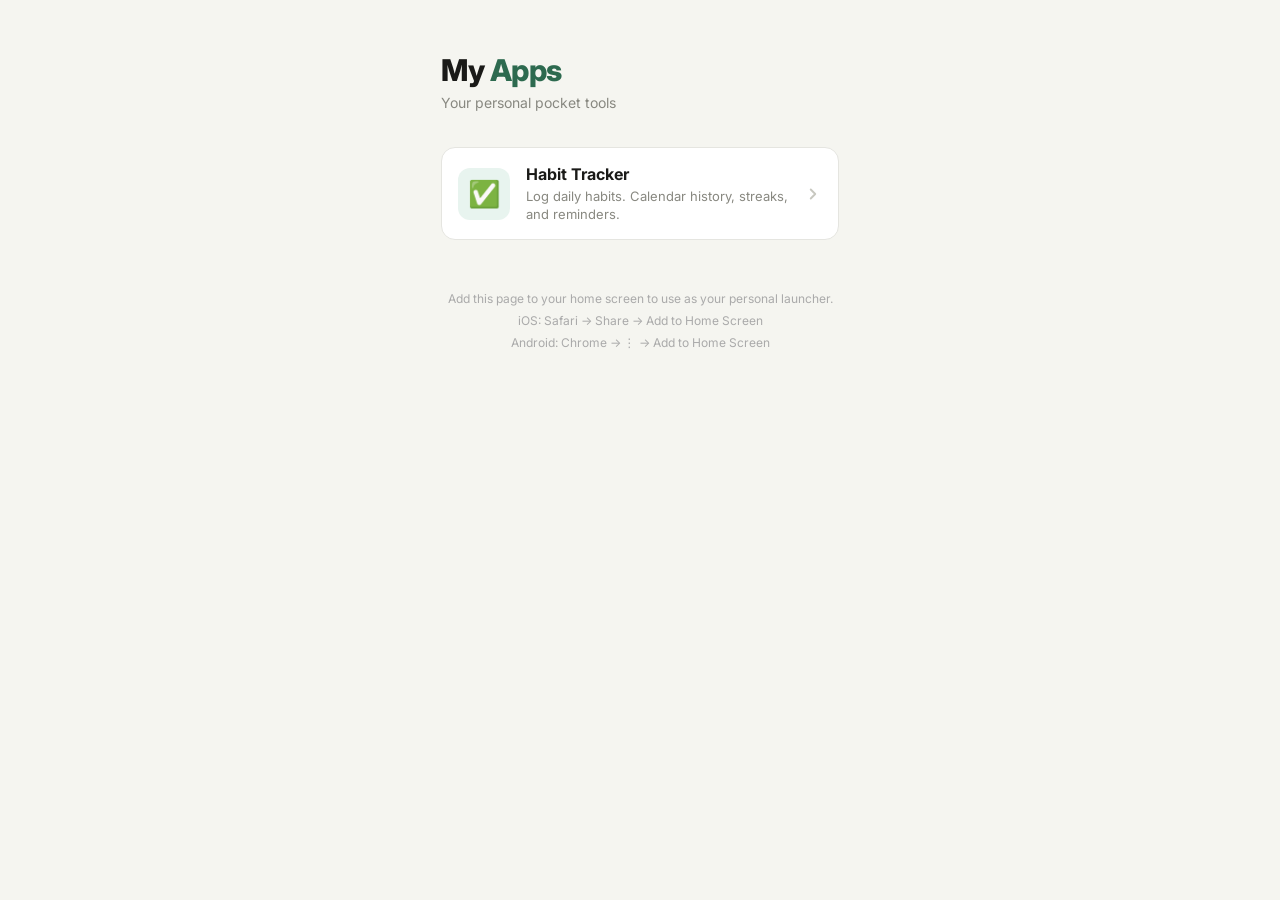
==== commit 2a474e2e: "Add files via upload" ====
--- a/index.html
+++ b/index.html
@@ -6,765 +6,67 @@
   <meta name="theme-color" content="#ffffff" />
   <meta name="apple-mobile-web-app-capable" content="yes" />
   <meta name="apple-mobile-web-app-status-bar-style" content="default" />
-  <meta name="apple-mobile-web-app-title" content="Habits" />
-  <title>Habit Tracker</title>
+  <meta name="apple-mobile-web-app-title" content="My Apps" />
+  <title>My Apps</title>
   <link rel="manifest" href="manifest.json" />
   <link rel="preconnect" href="https://fonts.googleapis.com" />
   <link rel="preconnect" href="https://fonts.gstatic.com" crossorigin />
   <link href="https://fonts.googleapis.com/css2?family=Inter:wght@400;500;600;700;800&display=swap" rel="stylesheet" />
   <style>
     *, *::before, *::after { box-sizing: border-box; margin: 0; padding: 0; }
-
-    :root {
-      --bg:       #f5f5f0;
-      --surface:  #ffffff;
-      --border:   #e5e5e0;
-      --border2:  #d0d0c8;
-      --text:     #1a1a18;
-      --muted:    #888880;
-      --accent:   #2d6a4f;
-      --accent-l: #e8f4ef;
-      --danger:   #c0392b;
-      --nav-h:    62px;
-      --r:        12px;
+    html, body {
+      background: #f5f5f0; color: #1a1a18;
+      font-family: 'Inter', system-ui, sans-serif;
+      -webkit-font-smoothing: antialiased; min-height: 100%;
     }
-
-    html, body {
-      background: var(--bg);
-      color: var(--text);
-      font-family: 'Inter', system-ui, sans-serif;
-      font-size: 15px;
-      line-height: 1.5;
-      -webkit-font-smoothing: antialiased;
-      overscroll-behavior: none;
-      height: 100%;
+    .wrap { max-width: 430px; margin: 0 auto; padding: 52px 16px 64px; }
+    h1 { font-size: 30px; font-weight: 800; letter-spacing: -.5px; }
+    h1 span { color: #2d6a4f; }
+    .sub { font-size: 14px; color: #888880; margin-top: 6px; margin-bottom: 36px; }
+    .app-card {
+      display: flex; align-items: center; gap: 16px;
+      background: #fff; border: 1px solid #e5e5e0;
+      border-radius: 14px; padding: 16px;
+      text-decoration: none; color: inherit;
+      -webkit-tap-highlight-color: transparent;
+      transition: border-color .15s, transform .1s;
+      margin-bottom: 10px;
     }
-
-    /* ── Layout ── */
-    #app {
-      max-width: 430px;
-      margin: 0 auto;
-      padding: 28px 16px calc(var(--nav-h) + 24px);
-      min-height: 100vh;
+    .app-card:active { transform: scale(.98); border-color: #2d6a4f; }
+    .app-icon {
+      width: 52px; height: 52px; border-radius: 12px;
+      background: #e8f4ef; display: flex; align-items: center;
+      justify-content: center; font-size: 26px; flex-shrink: 0;
     }
-
-    /* ── Nav ── */
-    #nav {
-      position: fixed;
-      bottom: 0; left: 0; right: 0;
-      height: var(--nav-h);
-      background: var(--surface);
-      border-top: 1px solid var(--border);
-      display: flex;
-      justify-content: space-around;
-      align-items: center;
-      z-index: 100;
-      padding-bottom: env(safe-area-inset-bottom, 0px);
-    }
-    .nb {
-      display: flex; flex-direction: column; align-items: center;
-      gap: 3px; background: none; border: none;
-      color: var(--muted); cursor: pointer;
-      padding: 8px 16px; border-radius: 8px;
-      font-family: inherit; font-size: 11px; font-weight: 600;
-      letter-spacing: .02em;
-      -webkit-tap-highlight-color: transparent;
-      transition: color .15s;
-    }
-    .nb svg { width: 21px; height: 21px; }
-    .nb.active { color: var(--accent); }
-
-    /* ── Page header ── */
-    .ph { margin-bottom: 22px; }
-    .ph h1 { font-size: 26px; font-weight: 800; letter-spacing: -.5px; color: var(--text); }
-    .ph p  { font-size: 13px; color: var(--muted); margin-top: 3px; }
-
-    /* ── Cards ── */
-    .card {
-      background: var(--surface);
-      border: 1px solid var(--border);
-      border-radius: var(--r);
-      padding: 16px;
-      margin-bottom: 12px;
-    }
-
-    /* ── Empty state ── */
-    .empty { text-align: center; padding: 60px 16px; color: var(--muted); }
-    .empty .icon { font-size: 44px; margin-bottom: 14px; }
-    .empty p { font-size: 15px; line-height: 1.6; }
-    .empty strong { color: var(--text); }
-
-    /* ── Buttons ── */
-    .btn-primary {
-      display: block; width: 100%;
-      background: var(--accent); color: #fff;
-      font-size: 15px; font-weight: 700; font-family: inherit;
-      border: none; border-radius: 8px;
-      padding: 14px; cursor: pointer; text-align: center;
-      -webkit-tap-highlight-color: transparent;
-      margin-top: 12px; letter-spacing: .01em;
-    }
-    .btn-primary:active { opacity: .85; }
-    .btn-secondary {
-      display: block; width: 100%;
-      background: transparent; color: var(--muted);
-      font-size: 15px; font-weight: 600; font-family: inherit;
-      border: 1px solid var(--border2); border-radius: 8px;
-      padding: 13px; cursor: pointer; text-align: center;
-      -webkit-tap-highlight-color: transparent; margin-top: 8px;
-    }
-    .btn-danger {
-      display: block; width: 100%;
-      background: transparent; color: var(--danger);
-      font-size: 15px; font-weight: 600; font-family: inherit;
-      border: 1px solid var(--danger); border-radius: 8px;
-      padding: 13px; cursor: pointer; text-align: center;
-      -webkit-tap-highlight-color: transparent; margin-top: 24px;
-    }
-
-    /* ── Form ── */
-    .fg { margin-bottom: 16px; }
-    .fg label {
-      display: block; font-size: 11px; font-weight: 700;
-      color: var(--muted); text-transform: uppercase;
-      letter-spacing: .08em; margin-bottom: 7px;
-    }
-    .fg input[type="text"],
-    .fg input[type="time"] {
-      width: 100%; background: var(--bg);
-      border: 1px solid var(--border2); border-radius: 8px;
-      color: var(--text); padding: 12px 14px;
-      font-size: 15px; font-family: inherit;
-      outline: none; -webkit-appearance: none;
-    }
-    .fg input:focus { border-color: var(--accent); background: var(--surface); }
-    .fg input::placeholder { color: var(--muted); }
-
-    /* Color swatches */
-    .swatches { display: flex; gap: 10px; flex-wrap: wrap; }
-    .sw {
-      width: 32px; height: 32px; border-radius: 50%;
-      border: 3px solid transparent; cursor: pointer;
-      -webkit-tap-highlight-color: transparent;
-      transition: transform .12s;
-    }
-    .sw.on { border-color: var(--text); transform: scale(1.18); }
-
-    /* ── Summary ── */
-    .habit-header {
-      display: flex; align-items: center; gap: 10px; margin-bottom: 14px;
-    }
-    .dot { width: 9px; height: 9px; border-radius: 50%; flex-shrink: 0; }
-    .habit-name { font-size: 16px; font-weight: 700; flex: 1; color: var(--text); }
-    .habit-meta { font-size: 12px; color: var(--muted); margin-top: 1px; }
-    .edit-btn {
-      width: 32px; height: 32px; border-radius: 8px;
-      border: 1px solid var(--border); background: var(--bg);
-      color: var(--muted); cursor: pointer; display: flex;
-      align-items: center; justify-content: center;
-      -webkit-tap-highlight-color: transparent; flex-shrink: 0;
-    }
-    .edit-btn svg { width: 14px; height: 14px; }
-
-    .month-rows { display: flex; flex-direction: column; gap: 2px; }
-    .mrow { border-radius: 8px; cursor: pointer; -webkit-tap-highlight-color: transparent; }
-    .mrow-head {
-      display: flex; align-items: center; gap: 8px;
-      padding: 8px 6px; border-radius: 8px; transition: background .1s;
-    }
-    .mrow:active .mrow-head { background: var(--bg); }
-    .mrow.open .mrow-head { background: var(--bg); border-radius: 8px 8px 0 0; }
-    .mrow-label {
-      font-size: 12px; font-weight: 600; color: var(--muted);
-      width: 64px; flex-shrink: 0;
-    }
-    .mrow.cur .mrow-label { color: var(--text); }
-    .bar-wrap { flex: 1; height: 5px; background: var(--border); border-radius: 3px; overflow: hidden; }
-    .bar-fill { height: 100%; border-radius: 3px; min-width: 2px; }
-    .mrow-count { font-size: 11px; font-weight: 600; color: var(--muted); width: 30px; text-align: right; flex-shrink: 0; }
-    .chevron { width: 13px; height: 13px; color: var(--muted); flex-shrink: 0; transition: transform .2s; }
-    .mrow.open .chevron { transform: rotate(180deg); }
-    .mrow-body { background: var(--bg); border-radius: 0 0 8px 8px; padding: 10px 6px 6px; }
-
-    /* ── Calendar ── */
-    .cal {
-      display: grid;
-      grid-template-columns: repeat(7, 1fr);
-      gap: 3px;
-      width: 100%;
-    }
-    .cal-dow {
-      font-size: 10px; font-weight: 600; color: var(--muted);
-      text-align: center; padding-bottom: 4px;
-    }
-    .cal-day {
-      /* Use padding-bottom trick for square cells that always fit */
-      position: relative;
-      width: 100%;
-      padding-bottom: 100%;
-      border-radius: 5px;
-      background: var(--bg);
-      border: 1px solid var(--border);
-      overflow: hidden;
-    }
-    .cal-day-inner {
-      position: absolute;
-      inset: 0;
-      display: flex;
-      align-items: center;
-      justify-content: center;
-      font-size: 11px;
-      font-weight: 500;
-      color: var(--muted);
-    }
-    .cal-day.empty { background: transparent; border-color: transparent; }
-    .cal-day.logged .cal-day-inner { color: #fff; font-weight: 700; }
-    .cal-day.today { box-shadow: 0 0 0 2px var(--text); }
-    .cal-day.future { opacity: .35; }
-    .cal-day.tappable { cursor: pointer; -webkit-tap-highlight-color: transparent; }
-    .cal-day.tappable:active { opacity: .6; }
-
-    /* ── Chart ── */
-    .habit-tabs {
-      display: flex; gap: 7px; overflow-x: auto; scrollbar-width: none;
-      margin-bottom: 16px; padding-bottom: 1px;
-    }
-    .habit-tabs::-webkit-scrollbar { display: none; }
-    .htab {
-      padding: 6px 14px; border-radius: 20px;
-      border: 1.5px solid var(--border2); background: transparent;
-      color: var(--muted); font-size: 13px; font-weight: 600;
-      font-family: inherit; white-space: nowrap; cursor: pointer;
-      -webkit-tap-highlight-color: transparent; flex-shrink: 0;
-    }
-    .htab.active { color: var(--accent); border-color: var(--accent); background: var(--accent-l); }
-
-    .month-nav {
-      display: flex; align-items: center; justify-content: space-between;
-      margin-bottom: 16px;
-    }
-    .month-nav span { font-size: 16px; font-weight: 700; }
-    .mnav-btn {
-      width: 36px; height: 36px; border-radius: 8px;
-      border: 1px solid var(--border2); background: var(--surface);
-      color: var(--text); display: flex; align-items: center;
-      justify-content: center; cursor: pointer;
-      -webkit-tap-highlight-color: transparent;
-    }
-    .mnav-btn svg { width: 15px; height: 15px; }
-
-    .cal-header-row {
-      display: flex; align-items: center; gap: 8px; margin-bottom: 12px;
-    }
-    .cal-count {
-      font-size: 12px; font-weight: 600; color: var(--accent);
-      background: var(--accent-l); border-radius: 20px;
-      padding: 2px 10px; margin-left: auto;
-    }
-
-    /* ── Settings ── */
-    .s-section { margin-bottom: 24px; }
-    .s-title {
-      font-size: 11px; font-weight: 700; color: var(--muted);
-      text-transform: uppercase; letter-spacing: .1em; margin-bottom: 8px;
-    }
-    .s-row {
-      display: flex; align-items: center; justify-content: space-between;
-      background: var(--surface); border: 1px solid var(--border);
-      border-radius: var(--r); padding: 14px 16px; margin-bottom: 4px;
-    }
-    .s-row label { font-size: 15px; font-weight: 500; }
-    .s-row input[type="time"] {
-      background: transparent; border: none; color: var(--text);
-      font-size: 15px; font-family: inherit; outline: none;
-    }
-    .notif-badge {
-      font-size: 12px; font-weight: 600; padding: 3px 10px; border-radius: 20px;
-    }
-    .notif-badge.ok  { background: var(--accent-l); color: var(--accent); }
-    .notif-badge.no  { background: var(--bg); color: var(--muted); border: 1px solid var(--border2); }
-    .notif-badge.bad { background: #fdf0ef; color: var(--danger); }
-    .info {
-      background: var(--surface); border: 1px solid var(--border);
-      border-radius: var(--r); padding: 14px; font-size: 13px;
-      color: var(--muted); line-height: 1.7; margin-bottom: 4px;
-    }
-    .info strong { color: var(--text); }
-    .info ol { padding-left: 16px; margin-top: 4px; }
-
-    /* ── Toast ── */
-    #toast {
-      position: fixed; bottom: calc(var(--nav-h) + 14px); left: 50%;
-      transform: translateX(-50%) translateY(8px);
-      background: var(--text); color: #fff;
-      font-size: 13px; font-weight: 600; padding: 9px 20px;
-      border-radius: 20px; opacity: 0;
-      transition: opacity .2s, transform .2s;
-      pointer-events: none; white-space: nowrap; z-index: 200;
-    }
-    #toast.show { opacity: 1; transform: translateX(-50%) translateY(0); }
+    .app-info { flex: 1; min-width: 0; }
+    .app-name { font-size: 16px; font-weight: 700; }
+    .app-desc { font-size: 13px; color: #888880; margin-top: 3px; line-height: 1.4; }
+    .arrow { color: #c8c8c0; flex-shrink: 0; }
+    footer { margin-top: 48px; text-align: center; font-size: 12px; color: #aaa; line-height: 1.8; }
   </style>
 </head>
 <body>
-  <div id="app"></div>
+  <div class="wrap">
+    <h1>My <span>Apps</span></h1>
+    <p class="sub">Your personal pocket tools</p>
 
-  <nav id="nav">
-    <button class="nb active" data-v="summary">
-      <svg fill="none" stroke="currentColor" stroke-width="2" stroke-linecap="round" stroke-linejoin="round" viewBox="0 0 24 24"><line x1="8" y1="6" x2="21" y2="6"/><line x1="8" y1="12" x2="21" y2="12"/><line x1="8" y1="18" x2="21" y2="18"/><circle cx="3" cy="6" r="1" fill="currentColor" stroke="none"/><circle cx="3" cy="12" r="1" fill="currentColor" stroke="none"/><circle cx="3" cy="18" r="1" fill="currentColor" stroke="none"/></svg>
-      Summary
-    </button>
-    <button class="nb" data-v="chart">
-      <svg fill="none" stroke="currentColor" stroke-width="2" stroke-linecap="round" stroke-linejoin="round" viewBox="0 0 24 24"><rect x="3" y="4" width="18" height="18" rx="2"/><line x1="16" y1="2" x2="16" y2="6"/><line x1="8" y1="2" x2="8" y2="6"/><line x1="3" y1="10" x2="21" y2="10"/></svg>
-      Chart
-    </button>
-    <button class="nb" data-v="add">
-      <svg fill="none" stroke="currentColor" stroke-width="2" stroke-linecap="round" stroke-linejoin="round" viewBox="0 0 24 24"><circle cx="12" cy="12" r="9"/><line x1="12" y1="8" x2="12" y2="16"/><line x1="8" y1="12" x2="16" y2="12"/></svg>
-      Add
-    </button>
-    <button class="nb" data-v="settings">
-      <svg fill="none" stroke="currentColor" stroke-width="2" stroke-linecap="round" stroke-linejoin="round" viewBox="0 0 24 24"><circle cx="12" cy="12" r="3"/><path d="M19.4 15a1.65 1.65 0 0 0 .33 1.82l.06.06a2 2 0 0 1-2.83 2.83l-.06-.06a1.65 1.65 0 0 0-1.82-.33 1.65 1.65 0 0 0-1 1.51V21a2 2 0 0 1-4 0v-.09A1.65 1.65 0 0 0 9 19.4a1.65 1.65 0 0 0-1.82.33l-.06.06a2 2 0 0 1-2.83-2.83l.06-.06A1.65 1.65 0 0 0 4.68 15a1.65 1.65 0 0 0-1.51-1H3a2 2 0 0 1 0-4h.09A1.65 1.65 0 0 0 4.6 9a1.65 1.65 0 0 0-.33-1.82l-.06-.06a2 2 0 0 1 2.83-2.83l.06.06A1.65 1.65 0 0 0 9 4.68a1.65 1.65 0 0 0 1-1.51V3a2 2 0 0 1 4 0v.09a1.65 1.65 0 0 0 1 1.51 1.65 1.65 0 0 0 1.82-.33l.06-.06a2 2 0 0 1 2.83 2.83l-.06.06A1.65 1.65 0 0 0 19.4 9a1.65 1.65 0 0 0 1.51 1H21a2 2 0 0 1 0 4h-.09a1.65 1.65 0 0 0-1.51 1z"/></svg>
-      Settings
-    </button>
-  </nav>
+    <a class="app-card" href="./habit-tracker/">
+      <div class="app-icon">✅</div>
+      <div class="app-info">
+        <div class="app-name">Habit Tracker</div>
+        <div class="app-desc">Log daily habits. Calendar history, streaks, and reminders.</div>
+      </div>
+      <svg class="arrow" width="18" height="18" fill="none" stroke="currentColor" stroke-width="2.5" stroke-linecap="round" stroke-linejoin="round" viewBox="0 0 24 24"><polyline points="9 18 15 12 9 6"/></svg>
+    </a>
 
-  <div id="toast"></div>
-
+    <footer>
+      Add this page to your home screen to use as your personal launcher.<br>
+      iOS: Safari → Share → Add to Home Screen<br>
+      Android: Chrome → ⋮ → Add to Home Screen
+    </footer>
+  </div>
   <script>
-  // ── Data ──────────────────────────────────────────────────────
-  const KEY = 'ht-data';
-
-  function load() {
-    try {
-      const d = JSON.parse(localStorage.getItem(KEY) || 'null');
-      if (!d) return fresh();
-      return {
-        habits: d.habits || [],
-        logs: d.logs || {},
-        settings: Object.assign({ remindAt: '20:00' }, d.settings || {})
-      };
-    } catch { return fresh(); }
-  }
-  function fresh() { return { habits: [], logs: {}, settings: { remindAt: '20:00' } }; }
-  function save(d) { localStorage.setItem(KEY, JSON.stringify(d)); }
-
-  function today() {
-    const n = new Date();
-    return n.getFullYear() + '-' +
-      String(n.getMonth()+1).padStart(2,'0') + '-' +
-      String(n.getDate()).padStart(2,'0');
-  }
-  function dk(y, m, d) {
-    return y + '-' + String(m+1).padStart(2,'0') + '-' + String(d).padStart(2,'0');
-  }
-  function daysIn(y, m) { return new Date(y, m+1, 0).getDate(); }
-  function uid() { return Math.random().toString(36).slice(2,10); }
-  function esc(s) {
-    return String(s).replace(/&/g,'&amp;').replace(/</g,'&lt;')
-      .replace(/>/g,'&gt;').replace(/"/g,'&quot;');
-  }
-  function mlabel(y, m) {
-    return new Date(y,m,1).toLocaleDateString('en-US',{month:'long',year:'numeric'});
-  }
-  function mshort(y, m) {
-    return new Date(y,m,1).toLocaleDateString('en-US',{month:'short',year:'numeric'});
-  }
-
-  // ── State ─────────────────────────────────────────────────────
-  let view = 'summary';
-  let editId = null;
-  let chartHabit = null;
-  let chartY = new Date().getFullYear();
-  let chartM = new Date().getMonth();
-  const openMonths = new Set();
-
-  // ── Router ────────────────────────────────────────────────────
-  function go(v, opts) {
-    view = v;
-    if (opts && opts.editId !== undefined) editId = opts.editId;
-    document.querySelectorAll('.nb').forEach(b =>
-      b.classList.toggle('active', b.dataset.v === v)
-    );
-    render();
-    window.scrollTo(0, 0);
-  }
-
-  function render() {
-    const app = document.getElementById('app');
-    if (view === 'summary')  app.innerHTML = renderSummary();
-    if (view === 'chart')    app.innerHTML = renderChart();
-    if (view === 'add')      app.innerHTML = renderAdd();
-    if (view === 'settings') app.innerHTML = renderSettings();
-    bind();
-  }
-
-  // ── Calendar builder ──────────────────────────────────────────
-  const DOW = ['S','M','T','W','T','F','S'];
-
-  function buildCal(habitId, color, y, m, logs, tappable) {
-    const todayStr = today();
-    const now = new Date();
-    const total = daysIn(y, m);
-    const firstDow = new Date(y, m, 1).getDay();
-
-    // Day-of-week header row
-    let html = DOW.map(d => `<div class="cal-dow">${d}</div>`).join('');
-
-    // Empty leading cells
-    for (let i = 0; i < firstDow; i++) {
-      html += `<div class="cal-day empty"><div class="cal-day-inner"></div></div>`;
-    }
-
-    for (let d = 1; d <= total; d++) {
-      const k = dk(y, m, d);
-      const logged  = !!(logs[k] && logs[k][habitId]);
-      const isToday = k === todayStr;
-      const isFut   = new Date(y, m, d) > now;
-
-      let cls = 'cal-day';
-      if (logged)   cls += ' logged';
-      if (isToday)  cls += ' today';
-      if (isFut)    cls += ' future';
-      if (tappable) cls += ' tappable';
-
-      const bg  = logged ? `background:${color}` : '';
-      const dat = tappable ? `data-date="${k}" data-habit="${habitId}"` : '';
-
-      html += `<div class="${cls}" style="${bg}" ${dat}><div class="cal-day-inner">${d}</div></div>`;
-    }
-
-    return `<div class="cal">${html}</div>`;
-  }
-
-  function countLogged(habitId, y, m, logs) {
-    const now = new Date();
-    const isCur = y === now.getFullYear() && m === now.getMonth();
-    const upto  = isCur ? now.getDate() : daysIn(y, m);
-    let n = 0;
-    for (let d = 1; d <= upto; d++) {
-      if (logs[dk(y,m,d)] && logs[dk(y,m,d)][habitId]) n++;
-    }
-    return { logged: n, total: upto };
-  }
-
-  function monthsFor(habit) {
-    const now = new Date();
-    const ey = now.getFullYear(), em = now.getMonth();
-    let sy = ey, sm = em;
-    if (habit.createdAt) {
-      const p = habit.createdAt.split('-');
-      sy = +p[0]; sm = +p[1]-1;
-    }
-    const list = [];
-    let y = sy, m = sm;
-    while (y < ey || (y === ey && m <= em)) {
-      list.push({y, m}); m++; if (m>11){m=0;y++;}
-    }
-    return list;
-  }
-
-  function streak(habitId, logs) {
-    let n = 0;
-    const now = new Date();
-    for (let i = 0; i < 365; i++) {
-      const d = new Date(now); d.setDate(now.getDate()-i);
-      const k = d.getFullYear()+'-'+String(d.getMonth()+1).padStart(2,'0')+'-'+String(d.getDate()).padStart(2,'0');
-      if (logs[k] && logs[k][habitId]) n++;
-      else if (i > 0) break;
-    }
-    return n;
-  }
-
-  // ── Views ─────────────────────────────────────────────────────
-  const EDIT_IC = `<svg fill="none" stroke="currentColor" stroke-width="2" stroke-linecap="round" stroke-linejoin="round" viewBox="0 0 24 24"><path d="M11 4H4a2 2 0 0 0-2 2v14a2 2 0 0 0 2 2h14a2 2 0 0 0 2-2v-7"/><path d="M18.5 2.5a2.121 2.121 0 0 1 3 3L12 15l-4 1 1-4 9.5-9.5z"/></svg>`;
-  const CHV_IC  = `<svg class="chevron" fill="none" stroke="currentColor" stroke-width="2.5" stroke-linecap="round" stroke-linejoin="round" viewBox="0 0 24 24"><polyline points="6 9 12 15 18 9"/></svg>`;
-
-  function renderSummary() {
-    const d = load();
-    if (!d.habits.length) return `
-      <div class="ph"><h1>Summary</h1></div>
-      <div class="empty">
-        <div class="icon">🌱</div>
-        <p>No habits yet.<br><strong>Tap Add</strong> to create your first one.</p>
-      </div>`;
-
-    const blocks = d.habits.map(h => {
-      const s = streak(h.id, d.logs);
-      let totalLogged = 0;
-      Object.values(d.logs).forEach(dl => { if (dl[h.id]) totalLogged++; });
-
-      const rows = [...monthsFor(h)].reverse().map(({y, m}) => {
-        const mk = `${h.id}|${y}|${m}`;
-        const isOpen = openMonths.has(mk);
-        const isCur  = y === new Date().getFullYear() && m === new Date().getMonth();
-        const {logged, total} = countLogged(h.id, y, m, d.logs);
-        const pct = total > 0 ? Math.round(logged/total*100) : 0;
-        const body = isOpen
-          ? `<div class="mrow-body">${buildCal(h.id, h.color, y, m, d.logs, false)}</div>`
-          : '';
-        return `
-          <div class="mrow${isOpen?' open':''}${isCur?' cur':''}" data-mk="${mk}">
-            <div class="mrow-head">
-              <span class="mrow-label">${mshort(y,m)}</span>
-              <div class="bar-wrap"><div class="bar-fill" style="width:${pct}%;background:${h.color}"></div></div>
-              <span class="mrow-count">${logged}/${total}</span>
-              ${CHV_IC}
-            </div>
-            ${body}
-          </div>`;
-      }).join('');
-
-      return `
-        <div class="card">
-          <div class="habit-header">
-            <div class="dot" style="background:${h.color}"></div>
-            <div style="flex:1;min-width:0">
-              <div class="habit-name">${esc(h.name)}</div>
-              <div class="habit-meta">${s > 0 ? s+' day streak' : 'No current streak'} &middot; ${totalLogged} days total</div>
-            </div>
-            <button class="edit-btn" data-edit="${h.id}">${EDIT_IC}</button>
-          </div>
-          <div class="month-rows">${rows}</div>
-        </div>`;
-    }).join('');
-
-    return `<div class="ph"><h1>Summary</h1><p>Tap any month to expand</p></div>${blocks}`;
-  }
-
-  function renderChart() {
-    const d = load();
-    if (!d.habits.length) return `
-      <div class="ph"><h1>Chart</h1></div>
-      <div class="empty"><div class="icon">📅</div><p>Add a habit first.</p></div>`;
-
-    if (!chartHabit || !d.habits.find(h => h.id === chartHabit))
-      chartHabit = d.habits[0].id;
-
-    const h = d.habits.find(h => h.id === chartHabit);
-    const tabs = d.habits.map(hh => `
-      <button class="htab${hh.id===chartHabit?' active':''}" data-tab="${hh.id}">${esc(hh.name)}</button>`
-    ).join('');
-    const {logged, total} = countLogged(h.id, chartY, chartM, d.logs);
-    const cal = buildCal(h.id, h.color, chartY, chartM, d.logs, true);
-    const PREV_IC = `<svg fill="none" stroke="currentColor" stroke-width="2.5" stroke-linecap="round" stroke-linejoin="round" viewBox="0 0 24 24"><polyline points="15 18 9 12 15 6"/></svg>`;
-    const NEXT_IC = `<svg fill="none" stroke="currentColor" stroke-width="2.5" stroke-linecap="round" stroke-linejoin="round" viewBox="0 0 24 24"><polyline points="9 18 15 12 9 6"/></svg>`;
-
-    return `
-      <div class="ph"><h1>Chart</h1><p>Tap any day to log or remove it</p></div>
-      <div class="habit-tabs">${tabs}</div>
-      <div class="month-nav">
-        <button class="mnav-btn" id="prev-m">${PREV_IC}</button>
-        <span>${mlabel(chartY, chartM)}</span>
-        <button class="mnav-btn" id="next-m">${NEXT_IC}</button>
-      </div>
-      <div class="card">
-        <div class="cal-header-row">
-          <div class="dot" style="background:${h.color}"></div>
-          <span style="font-weight:700;font-size:15px">${esc(h.name)}</span>
-          <span class="cal-count">${logged} / ${total}</span>
-        </div>
-        ${cal}
-      </div>`;
-  }
-
-  const COLORS = ['#2d6a4f','#2563eb','#d97706','#dc2626','#7c3aed','#db2777','#0891b2','#ea580c'];
-
-  function renderAdd() {
-    const d = load();
-    const h = editId ? d.habits.find(x => x.id === editId) : null;
-    const name   = h ? h.name : '';
-    const color  = h ? h.color : '#2d6a4f';
-    const remind = h ? (h.remindAt || d.settings.remindAt) : d.settings.remindAt;
-    const swatches = COLORS.map(c =>
-      `<div class="sw${c===color?' on':''}" style="background:${c}" data-c="${c}"></div>`
-    ).join('');
-    return `
-      <div class="ph"><h1>${h ? 'Edit Habit' : 'New Habit'}</h1></div>
-      <form id="hform">
-        <input type="hidden" id="hid" value="${h ? h.id : ''}">
-        <input type="hidden" id="hcolor" value="${color}">
-        <div class="fg">
-          <label>Habit name</label>
-          <input type="text" id="hname" placeholder="e.g. Worked out" value="${esc(name)}" maxlength="40" autocomplete="off" required>
-        </div>
-        <div class="fg">
-          <label>Color</label>
-          <div class="swatches" id="swatches">${swatches}</div>
-        </div>
-        <div class="fg">
-          <label>Daily reminder time</label>
-          <input type="time" id="hremind" value="${remind}">
-        </div>
-        <button type="submit" class="btn-primary">${h ? 'Save changes' : 'Add habit'}</button>
-        <button type="button" class="btn-secondary" id="cancel-btn">Cancel</button>
-        ${h ? `<button type="button" class="btn-danger" id="del-btn" data-id="${h.id}">Delete habit</button>` : ''}
-      </form>`;
-  }
-
-  function renderSettings() {
-    const d = load();
-    const perm = ('Notification' in window) ? Notification.permission : 'denied';
-    const isIOS = /iphone|ipad|ipod/i.test(navigator.userAgent);
-    const isStandalone = navigator.standalone || matchMedia('(display-mode:standalone)').matches;
-    const badge = perm==='granted'
-      ? `<span class="notif-badge ok">Enabled</span>`
-      : perm==='denied'
-        ? `<span class="notif-badge bad">Blocked</span>`
-        : `<span class="notif-badge no">Off</span>`;
-    const steps = isIOS
-      ? `<ol><li>Open in <strong>Safari</strong></li><li>Tap the <strong>Share</strong> icon</li><li>Tap <strong>Add to Home Screen</strong></li></ol>`
-      : `<ol><li>Open in <strong>Chrome</strong></li><li>Tap <strong>⋮</strong></li><li>Tap <strong>Add to Home Screen</strong></li></ol>`;
-    return `
-      <div class="ph"><h1>Settings</h1></div>
-      <div class="s-section">
-        <div class="s-title">Reminders</div>
-        <div class="s-row"><label>Reminder time</label><input type="time" id="remind-time" value="${d.settings.remindAt}"></div>
-        <div class="s-row"><label>Notifications</label>${badge}</div>
-        ${perm==='default' ? `<button class="btn-primary" id="enable-notif">Enable notifications</button>` : ''}
-        ${perm==='denied' ? `<div class="info" style="margin-top:8px">Blocked in browser. Go to phone Settings → browser → allow notifications for this site.</div>` : ''}
-        <div class="info" style="margin-top:8px"><strong>Note:</strong> Reminders fire while the app is open. Install to your home screen for best results.</div>
-      </div>
-      <div class="s-section">
-        <div class="s-title">Install</div>
-        <div class="info">${isStandalone ? '<strong>✓ Installed on your home screen.</strong>' : steps}</div>
-      </div>
-      <div class="s-section">
-        <div class="s-title">Data</div>
-        <div class="s-row"><label>Habits</label><span>${d.habits.length}</span></div>
-        <button class="btn-danger" id="clear-btn">Clear all data</button>
-      </div>`;
-  }
-
-  // ── Bind events ───────────────────────────────────────────────
-  function bind() {
-    document.querySelectorAll('.nb').forEach(b => { b.onclick = () => go(b.dataset.v); });
-    if (view === 'summary')  bindSummary();
-    if (view === 'chart')    bindChart();
-    if (view === 'add')      bindAdd();
-    if (view === 'settings') bindSettings();
-  }
-
-  function bindSummary() {
-    document.querySelectorAll('[data-edit]').forEach(btn => {
-      btn.onclick = e => { e.stopPropagation(); go('add', {editId: btn.dataset.edit}); };
-    });
-    document.querySelectorAll('.mrow').forEach(row => {
-      row.onclick = () => {
-        const mk = row.dataset.mk;
-        if (openMonths.has(mk)) openMonths.delete(mk); else openMonths.add(mk);
-        render();
-      };
-    });
-  }
-
-  function bindChart() {
-    document.querySelectorAll('.htab').forEach(btn => {
-      btn.onclick = () => { chartHabit = btn.dataset.tab; render(); };
-    });
-    const pm = document.getElementById('prev-m');
-    const nm = document.getElementById('next-m');
-    if (pm) pm.onclick = () => { chartM--; if(chartM<0){chartM=11;chartY--;} render(); };
-    if (nm) nm.onclick = () => { chartM++; if(chartM>11){chartM=0;chartY++;} render(); };
-    document.querySelectorAll('.cal-day.tappable').forEach(cell => {
-      cell.onclick = () => {
-        const d = load();
-        const date = cell.dataset.date;
-        const hid  = cell.dataset.habit;
-        if (!d.logs[date]) d.logs[date] = {};
-        const was = !!d.logs[date][hid];
-        d.logs[date][hid] = !was;
-        save(d);
-        render();
-        toast(was ? 'Removed' : 'Logged ✓');
-      };
-    });
-  }
-
-  function bindAdd() {
-    document.querySelectorAll('.sw').forEach(sw => {
-      sw.onclick = () => {
-        document.querySelectorAll('.sw').forEach(s => s.classList.remove('on'));
-        sw.classList.add('on');
-        document.getElementById('hcolor').value = sw.dataset.c;
-      };
-    });
-    const cc = document.getElementById('cancel-btn');
-    if (cc) cc.onclick = () => { editId = null; go('summary'); };
-    const dd = document.getElementById('del-btn');
-    if (dd) dd.onclick = () => {
-      if (!confirm('Delete this habit? All logs will be removed.')) return;
-      const d = load(); const id = dd.dataset.id;
-      d.habits = d.habits.filter(h => h.id !== id);
-      Object.keys(d.logs).forEach(k => { delete d.logs[k][id]; });
-      save(d); editId = null; go('summary'); toast('Habit deleted');
-    };
-    const form = document.getElementById('hform');
-    if (form) form.onsubmit = e => {
-      e.preventDefault();
-      const name   = document.getElementById('hname').value.trim();
-      const color  = document.getElementById('hcolor').value;
-      const remind = document.getElementById('hremind').value;
-      const hid    = document.getElementById('hid').value;
-      if (!name) return;
-      const d = load();
-      if (hid) {
-        const h = d.habits.find(x => x.id === hid);
-        if (h) { h.name = name; h.color = color; h.remindAt = remind; }
-      } else {
-        d.habits.push({ id: uid(), name, color, remindAt: remind, createdAt: today() });
-      }
-      save(d); editId = null; go('summary'); toast(hid ? 'Updated!' : 'Habit added!');
-    };
-  }
-
-  function bindSettings() {
-    const rt = document.getElementById('remind-time');
-    if (rt) rt.onchange = () => {
-      const d = load(); d.settings.remindAt = rt.value; save(d); scheduleNotif(); toast('Saved');
-    };
-    const en = document.getElementById('enable-notif');
-    if (en) en.onclick = async () => {
-      const p = await Notification.requestPermission();
-      if (p === 'granted') { scheduleNotif(); toast('Notifications enabled!'); }
-      else toast('Permission denied');
-      render();
-    };
-    const cl = document.getElementById('clear-btn');
-    if (cl) cl.onclick = () => {
-      if (!confirm('Delete ALL habits and logs? This cannot be undone.')) return;
-      localStorage.removeItem(KEY); go('summary'); toast('Cleared');
-    };
-  }
-
-  // ── Toast ─────────────────────────────────────────────────────
-  let toastT;
-  function toast(msg) {
-    const el = document.getElementById('toast');
-    el.textContent = msg; el.classList.add('show');
-    clearTimeout(toastT);
-    toastT = setTimeout(() => el.classList.remove('show'), 2000);
-  }
-
-  // ── Notifications ─────────────────────────────────────────────
-  let notifT;
-  function scheduleNotif() {
-    if (!('Notification' in window) || Notification.permission !== 'granted') return;
-    clearTimeout(notifT);
-    const d = load();
-    const [h, mn] = (d.settings.remindAt || '20:00').split(':').map(Number);
-    const now = new Date(), fire = new Date();
-    fire.setHours(h, mn, 0, 0);
-    if (fire <= now) fire.setDate(fire.getDate() + 1);
-    notifT = setTimeout(async () => {
-      const reg = await navigator.serviceWorker.ready;
-      reg.showNotification('Habit Tracker', { body: 'Time to log your habits!', tag: 'ht' });
-      scheduleNotif();
-    }, fire - now);
-  }
-
-  // ── Boot ──────────────────────────────────────────────────────
-  if ('serviceWorker' in navigator) navigator.serviceWorker.register('./sw.js').catch(() => {});
-  scheduleNotif();
-  go('summary');
+    if ('serviceWorker' in navigator) navigator.serviceWorker.register('./sw.js').catch(() => {});
   </script>
 </body>
 </html>
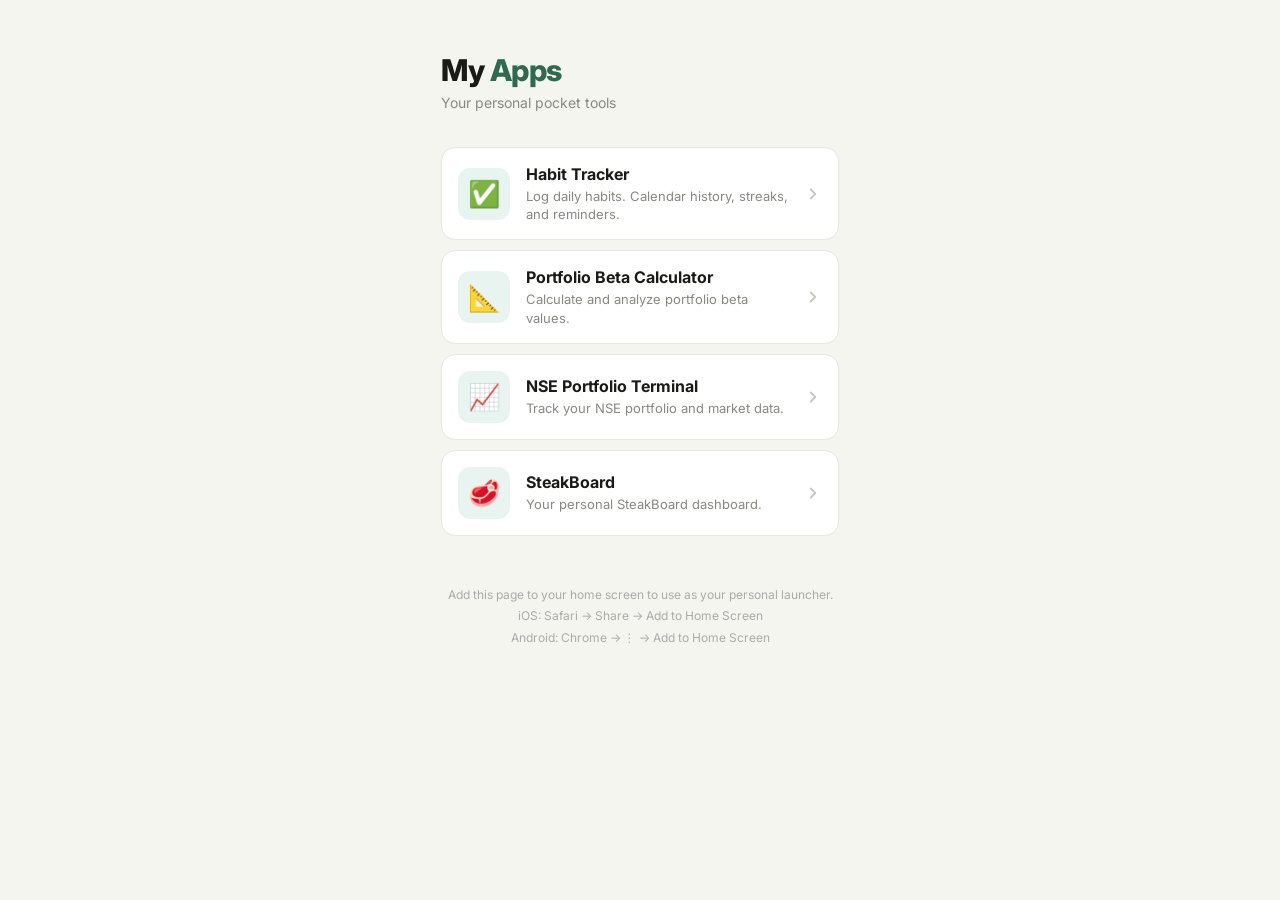
==== commit 46afdfb8: "Update index.html" ====
--- a/index.html
+++ b/index.html
@@ -58,7 +58,32 @@
       </div>
       <svg class="arrow" width="18" height="18" fill="none" stroke="currentColor" stroke-width="2.5" stroke-linecap="round" stroke-linejoin="round" viewBox="0 0 24 24"><polyline points="9 18 15 12 9 6"/></svg>
     </a>
+    <a class="app-card" href="./Portfolio Beta Calculator/">
+      <div class="app-icon">📐</div>
+      <div class="app-info">
+        <div class="app-name">Portfolio Beta Calculator</div>
+        <div class="app-desc">Calculate and analyze portfolio beta values.</div>
+      </div>
+      <svg class="arrow" width="18" height="18" fill="none" stroke="currentColor" stroke-width="2.5" stroke-linecap="round" stroke-linejoin="round" viewBox="0 0 24 24"><polyline points="9 18 15 12 9 6"/></svg>
+    </a>
 
+    <a class="app-card" href="./NSE Portfolio Terminal/">
+      <div class="app-icon">📈</div>
+      <div class="app-info">
+        <div class="app-name">NSE Portfolio Terminal</div>
+        <div class="app-desc">Track your NSE portfolio and market data.</div>
+      </div>
+      <svg class="arrow" width="18" height="18" fill="none" stroke="currentColor" stroke-width="2.5" stroke-linecap="round" stroke-linejoin="round" viewBox="0 0 24 24"><polyline points="9 18 15 12 9 6"/></svg>
+    </a>
+
+    <a class="app-card" href="./StreakBoard/">
+      <div class="app-icon">🥩</div>
+      <div class="app-info">
+        <div class="app-name">SteakBoard</div>
+        <div class="app-desc">Your personal SteakBoard dashboard.</div>
+      </div>
+      <svg class="arrow" width="18" height="18" fill="none" stroke="currentColor" stroke-width="2.5" stroke-linecap="round" stroke-linejoin="round" viewBox="0 0 24 24"><polyline points="9 18 15 12 9 6"/></svg>
+    </a>
     <footer>
       Add this page to your home screen to use as your personal launcher.<br>
       iOS: Safari → Share → Add to Home Screen<br>
